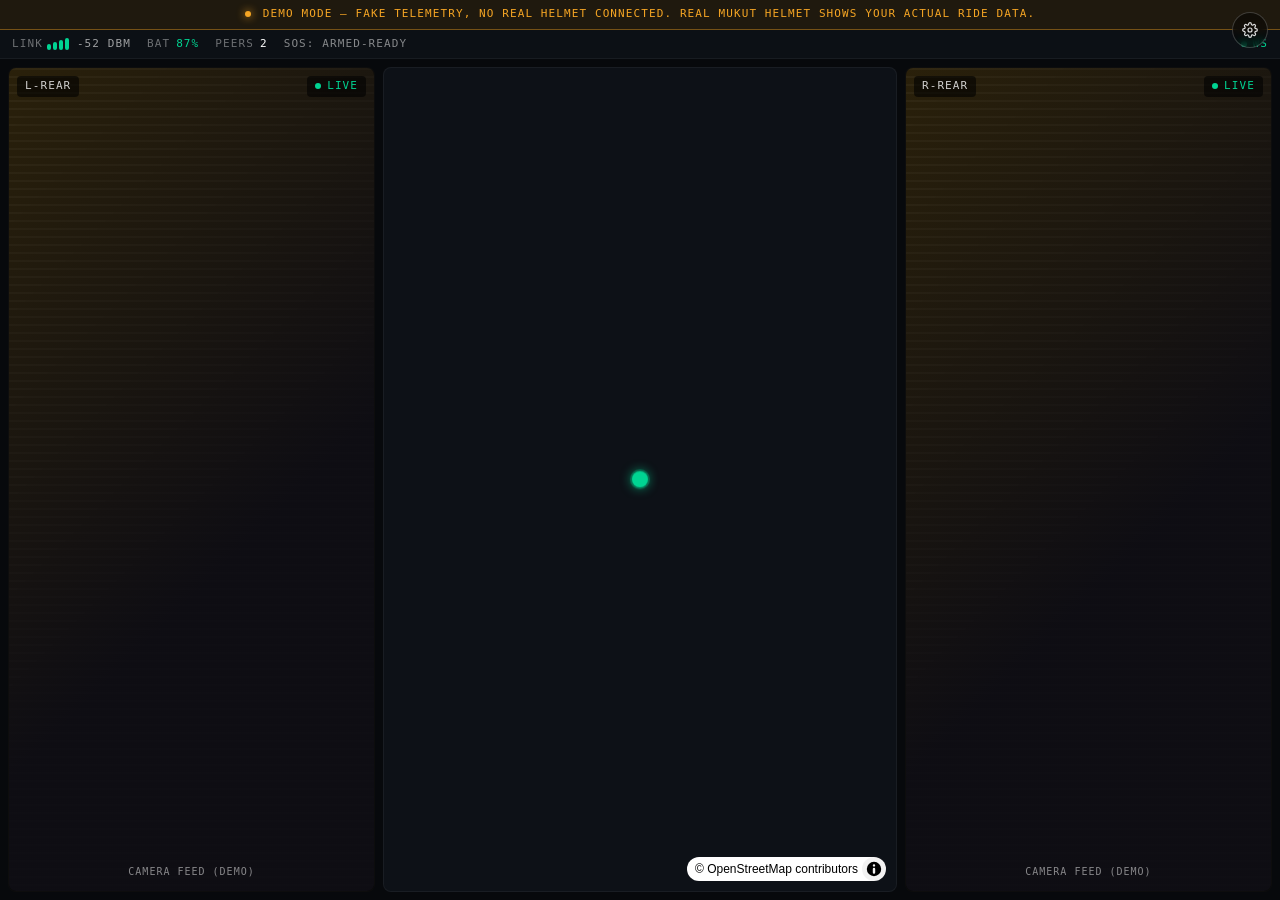
==== rider/index.html @ b8548b5b "Landing CTA + /rider preview — host the helmet webapp at /rider/?demo=1 Adds a public demo route alo" ====
<!DOCTYPE html><html lang="en" class="dark"><head><meta charSet="utf-8"/><meta name="viewport" content="width=device-width, initial-scale=1, maximum-scale=1, viewport-fit=cover, user-scalable=no"/><link rel="stylesheet" href="/rider/_next/static/css/718ee59ff2172a97.css" data-precedence="next"/><link rel="stylesheet" href="/rider/_next/static/css/dab7a09e9e0ee6e6.css" data-precedence="next"/><link rel="preload" as="script" fetchPriority="low" href="/rider/_next/static/chunks/webpack-ea5c227d9e91957c.js"/><script src="/rider/_next/static/chunks/fd9d1056-1ac2737fcdb1471b.js" async=""></script><script src="/rider/_next/static/chunks/966-092c47d8657905f0.js" async=""></script><script src="/rider/_next/static/chunks/main-app-e95fb3826b156185.js" async=""></script><script src="/rider/_next/static/chunks/448-04ed5f5bac084277.js" async=""></script><script src="/rider/_next/static/chunks/359-2acc51400bfdbe88.js" async=""></script><script src="/rider/_next/static/chunks/app/page-a6deded4b19a1c4f.js" async=""></script><meta name="theme-color" content="#07090c"/><title>Helmet Companion</title><meta name="description" content="Smart-helmet rear-view + navigation dashboard"/><meta name="application-name" content="Helmet Companion"/><meta name="format-detection" content="telephone=no, address=no, email=no"/><meta name="apple-mobile-web-app-capable" content="yes"/><meta name="apple-mobile-web-app-title" content="Helmet"/><meta name="apple-mobile-web-app-status-bar-style" content="black-translucent"/><script src="/rider/_next/static/chunks/polyfills-42372ed130431b0a.js" noModule=""></script></head><body class="min-h-screen bg-bg text-[#e6edf3] antialiased"><main class="flex h-dvh w-dvw items-center justify-center bg-bg font-mono text-[11px] uppercase tracking-widest text-white/40">Loading…</main><script src="/rider/_next/static/chunks/webpack-ea5c227d9e91957c.js" async=""></script><script>(self.__next_f=self.__next_f||[]).push([0]);self.__next_f.push([2,null])</script><script>self.__next_f.push([1,"1:HL[\"/rider/_next/static/css/718ee59ff2172a97.css\",\"style\"]\n2:HL[\"/rider/_next/static/css/dab7a09e9e0ee6e6.css\",\"style\"]\n"])</script><script>self.__next_f.push([1,"3:I[2846,[],\"\"]\n5:I[9107,[],\"ClientPageRoot\"]\n6:I[2121,[\"448\",\"static/chunks/448-04ed5f5bac084277.js\",\"359\",\"static/chunks/359-2acc51400bfdbe88.js\",\"931\",\"static/chunks/app/page-a6deded4b19a1c4f.js\"],\"default\",1]\n7:I[4707,[],\"\"]\n8:I[6423,[],\"\"]\na:I[1060,[],\"\"]\nb:[]\n"])</script><script>self.__next_f.push([1,"0:[\"$\",\"$L3\",null,{\"buildId\":\"ZSlsItXqDhf3PoDRtL-nu\",\"assetPrefix\":\"/rider\",\"urlParts\":[\"\",\"\"],\"initialTree\":[\"\",{\"children\":[\"__PAGE__\",{}]},\"$undefined\",\"$undefined\",true],\"initialSeedData\":[\"\",{\"children\":[\"__PAGE__\",{},[[\"$L4\",[\"$\",\"$L5\",null,{\"props\":{\"params\":{},\"searchParams\":{}},\"Component\":\"$6\"}],null],null],null]},[[[[\"$\",\"link\",\"0\",{\"rel\":\"stylesheet\",\"href\":\"/rider/_next/static/css/718ee59ff2172a97.css\",\"precedence\":\"next\",\"crossOrigin\":\"$undefined\"}],[\"$\",\"link\",\"1\",{\"rel\":\"stylesheet\",\"href\":\"/rider/_next/static/css/dab7a09e9e0ee6e6.css\",\"precedence\":\"next\",\"crossOrigin\":\"$undefined\"}]],[\"$\",\"html\",null,{\"lang\":\"en\",\"className\":\"dark\",\"children\":[\"$\",\"body\",null,{\"className\":\"min-h-screen bg-bg text-[#e6edf3] antialiased\",\"children\":[\"$\",\"$L7\",null,{\"parallelRouterKey\":\"children\",\"segmentPath\":[\"children\"],\"error\":\"$undefined\",\"errorStyles\":\"$undefined\",\"errorScripts\":\"$undefined\",\"template\":[\"$\",\"$L8\",null,{}],\"templateStyles\":\"$undefined\",\"templateScripts\":\"$undefined\",\"notFound\":[[\"$\",\"title\",null,{\"children\":\"404: This page could not be found.\"}],[\"$\",\"div\",null,{\"style\":{\"fontFamily\":\"system-ui,\\\"Segoe UI\\\",Roboto,Helvetica,Arial,sans-serif,\\\"Apple Color Emoji\\\",\\\"Segoe UI Emoji\\\"\",\"height\":\"100vh\",\"textAlign\":\"center\",\"display\":\"flex\",\"flexDirection\":\"column\",\"alignItems\":\"center\",\"justifyContent\":\"center\"},\"children\":[\"$\",\"div\",null,{\"children\":[[\"$\",\"style\",null,{\"dangerouslySetInnerHTML\":{\"__html\":\"body{color:#000;background:#fff;margin:0}.next-error-h1{border-right:1px solid rgba(0,0,0,.3)}@media (prefers-color-scheme:dark){body{color:#fff;background:#000}.next-error-h1{border-right:1px solid rgba(255,255,255,.3)}}\"}}],[\"$\",\"h1\",null,{\"className\":\"next-error-h1\",\"style\":{\"display\":\"inline-block\",\"margin\":\"0 20px 0 0\",\"padding\":\"0 23px 0 0\",\"fontSize\":24,\"fontWeight\":500,\"verticalAlign\":\"top\",\"lineHeight\":\"49px\"},\"children\":\"404\"}],[\"$\",\"div\",null,{\"style\":{\"display\":\"inline-block\"},\"children\":[\"$\",\"h2\",null,{\"style\":{\"fontSize\":14,\"fontWeight\":400,\"lineHeight\":\"49px\",\"margin\":0},\"children\":\"This page could not be found.\"}]}]]}]}]],\"notFoundStyles\":[]}]}]}]],null],null],\"couldBeIntercepted\":false,\"initialHead\":[null,\"$L9\"],\"globalErrorComponent\":\"$a\",\"missingSlots\":\"$Wb\"}]\n"])</script><script>self.__next_f.push([1,"9:[[\"$\",\"meta\",\"0\",{\"name\":\"viewport\",\"content\":\"width=device-width, initial-scale=1, maximum-scale=1, viewport-fit=cover, user-scalable=no\"}],[\"$\",\"meta\",\"1\",{\"name\":\"theme-color\",\"content\":\"#07090c\"}],[\"$\",\"meta\",\"2\",{\"charSet\":\"utf-8\"}],[\"$\",\"title\",\"3\",{\"children\":\"Helmet Companion\"}],[\"$\",\"meta\",\"4\",{\"name\":\"description\",\"content\":\"Smart-helmet rear-view + navigation dashboard\"}],[\"$\",\"meta\",\"5\",{\"name\":\"application-name\",\"content\":\"Helmet Companion\"}],[\"$\",\"meta\",\"6\",{\"name\":\"format-detection\",\"content\":\"telephone=no, address=no, email=no\"}],[\"$\",\"meta\",\"7\",{\"name\":\"apple-mobile-web-app-capable\",\"content\":\"yes\"}],[\"$\",\"meta\",\"8\",{\"name\":\"apple-mobile-web-app-title\",\"content\":\"Helmet\"}],[\"$\",\"meta\",\"9\",{\"name\":\"apple-mobile-web-app-status-bar-style\",\"content\":\"black-translucent\"}]]\n4:null\n"])</script></body></html>
---- rider/_next/static/css/718ee59ff2172a97.css ----
.maplibregl-map{font:12px/20px Helvetica Neue,Arial,Helvetica,sans-serif;overflow:hidden;position:relative;-webkit-tap-highlight-color:rgb(0 0 0/0)}.maplibregl-canvas{left:0;position:absolute;top:0}.maplibregl-map:fullscreen{height:100%;width:100%}.maplibregl-ctrl-group button.maplibregl-ctrl-compass{touch-action:none}.maplibregl-canvas-container.maplibregl-interactive,.maplibregl-ctrl-group button.maplibregl-ctrl-compass{cursor:grab;-webkit-user-select:none;-moz-user-select:none;user-select:none}.maplibregl-canvas-container.maplibregl-interactive.maplibregl-track-pointer{cursor:pointer}.maplibregl-canvas-container.maplibregl-interactive:active,.maplibregl-ctrl-group button.maplibregl-ctrl-compass:active{cursor:grabbing}.maplibregl-canvas-container.maplibregl-touch-zoom-rotate,.maplibregl-canvas-container.maplibregl-touch-zoom-rotate .maplibregl-canvas{touch-action:pan-x pan-y}.maplibregl-canvas-container.maplibregl-touch-drag-pan,.maplibregl-canvas-container.maplibregl-touch-drag-pan .maplibregl-canvas{touch-action:pinch-zoom}.maplibregl-canvas-container.maplibregl-touch-zoom-rotate.maplibregl-touch-drag-pan,.maplibregl-canvas-container.maplibregl-touch-zoom-rotate.maplibregl-touch-drag-pan .maplibregl-canvas{touch-action:none}.maplibregl-canvas-container.maplibregl-touch-drag-pan.maplibregl-cooperative-gestures,.maplibregl-canvas-container.maplibregl-touch-drag-pan.maplibregl-cooperative-gestures .maplibregl-canvas{touch-action:pan-x pan-y}.maplibregl-ctrl-bottom-left,.maplibregl-ctrl-bottom-right,.maplibregl-ctrl-top-left,.maplibregl-ctrl-top-right{pointer-events:none;position:absolute;z-index:2}.maplibregl-ctrl-top-left{left:0;top:0}.maplibregl-ctrl-top-right{right:0;top:0}.maplibregl-ctrl-bottom-left{bottom:0;left:0}.maplibregl-ctrl-bottom-right{bottom:0;right:0}.maplibregl-ctrl{clear:both;pointer-events:auto;transform:translate(0)}.maplibregl-ctrl-top-left .maplibregl-ctrl{float:left;margin:10px 0 0 10px}.maplibregl-ctrl-top-right .maplibregl-ctrl{float:right;margin:10px 10px 0 0}.maplibregl-ctrl-bottom-left .maplibregl-ctrl{float:left;margin:0 0 10px 10px}.maplibregl-ctrl-bottom-right .maplibregl-ctrl{float:right;margin:0 10px 10px 0}.maplibregl-ctrl-group{background:#fff;border-radius:4px}.maplibregl-ctrl-group:not(:empty){box-shadow:0 0 0 2px rgba(0,0,0,.1)}@media (forced-colors:active){.maplibregl-ctrl-group:not(:empty){box-shadow:0 0 0 2px ButtonText}}.maplibregl-ctrl-group button{background-color:transparent;border:0;box-sizing:border-box;cursor:pointer;display:block;height:29px;outline:none;padding:0;width:29px}.maplibregl-ctrl-group button+button{border-top:1px solid #ddd}.maplibregl-ctrl button .maplibregl-ctrl-icon{background-position:50%;background-repeat:no-repeat;display:block;height:100%;width:100%}@media (forced-colors:active){.maplibregl-ctrl-icon{background-color:transparent}.maplibregl-ctrl-group button+button{border-top:1px solid ButtonText}}.maplibregl-ctrl button::-moz-focus-inner{border:0;padding:0}.maplibregl-ctrl-attrib-button:focus,.maplibregl-ctrl-group button:focus{box-shadow:0 0 2px 2px #0096ff}.maplibregl-ctrl button:disabled{cursor:not-allowed}.maplibregl-ctrl button:disabled .maplibregl-ctrl-icon{opacity:.25}.maplibregl-ctrl button:not(:disabled):hover{background-color:rgb(0 0 0/5%)}.maplibregl-ctrl-group button:focus:focus-visible{box-shadow:0 0 2px 2px #0096ff}.maplibregl-ctrl-group button:focus:not(:focus-visible){box-shadow:none}.maplibregl-ctrl-group button:focus:first-child{border-radius:4px 4px 0 0}.maplibregl-ctrl-group button:focus:last-child{border-radius:0 0 4px 4px}.maplibregl-ctrl-group button:focus:only-child{border-radius:inherit}.maplibregl-ctrl button.maplibregl-ctrl-zoom-out .maplibregl-ctrl-icon{background-image:url("data:image/svg+xml;charset=utf-8,%3Csvg xmlns='http://www.w3.org/2000/svg' width='29' height='29' fill='%23333' viewBox='0 0 29 29'%3E%3Cpath d='M10 13c-.75 0-1.5.75-1.5 1.5S9.25 16 10 16h9c.75 0 1.5-.75 1.5-1.5S19.75 13 19 13z'/%3E%3C/svg%3E")}.maplibregl-ctrl button.maplibregl-ctrl-zoom-in .maplibregl-ctrl-icon{background-image:url("data:image/svg+xml;charset=utf-8,%3Csvg xmlns='http://www.w3.org/2000/svg' width='29' height='29' fill='%23333' viewBox='0 0 29 29'%3E%3Cpath d='M14.5 8.5c-.75 0-1.5.75-1.5 1.5v3h-3c-.75 0-1.5.75-1.5 1.5S9.25 16 10 16h3v3c0 .75.75 1.5 1.5 1.5S16 19.75 16 19v-3h3c.75 0 1.5-.75 1.5-1.5S19.75 13 19 13h-3v-3c0-.75-.75-1.5-1.5-1.5'/%3E%3C/svg%3E")}@media (forced-colors:active){.maplibregl-ctrl button.maplibregl-ctrl-zoom-out .maplibregl-ctrl-icon{background-image:url("data:image/svg+xml;charset=utf-8,%3Csvg xmlns='http://www.w3.org/2000/svg' width='29' height='29' fill='%23fff' viewBox='0 0 29 29'%3E%3Cpath d='M10 13c-.75 0-1.5.75-1.5 1.5S9.25 16 10 16h9c.75 0 1.5-.75 1.5-1.5S19.75 13 19 13z'/%3E%3C/svg%3E")}.maplibregl-ctrl button.maplibregl-ctrl-zoom-in .maplibregl-ctrl-icon{background-image:url("data:image/svg+xml;charset=utf-8,%3Csvg xmlns='http://www.w3.org/2000/svg' width='29' height='29' fill='%23fff' viewBox='0 0 29 29'%3E%3Cpath d='M14.5 8.5c-.75 0-1.5.75-1.5 1.5v3h-3c-.75 0-1.5.75-1.5 1.5S9.25 16 10 16h3v3c0 .75.75 1.5 1.5 1.5S16 19.75 16 19v-3h3c.75 0 1.5-.75 1.5-1.5S19.75 13 19 13h-3v-3c0-.75-.75-1.5-1.5-1.5'/%3E%3C/svg%3E")}}@media (forced-colors:active) and (prefers-color-scheme:light){.maplibregl-ctrl button.maplibregl-ctrl-zoom-out .maplibregl-ctrl-icon{background-image:url("data:image/svg+xml;charset=utf-8,%3Csvg xmlns='http://www.w3.org/2000/svg' width='29' height='29' viewBox='0 0 29 29'%3E%3Cpath d='M10 13c-.75 0-1.5.75-1.5 1.5S9.25 16 10 16h9c.75 0 1.5-.75 1.5-1.5S19.75 13 19 13z'/%3E%3C/svg%3E")}.maplibregl-ctrl button.maplibregl-ctrl-zoom-in .maplibregl-ctrl-icon{background-image:url("data:image/svg+xml;charset=utf-8,%3Csvg xmlns='http://www.w3.org/2000/svg' width='29' height='29' viewBox='0 0 29 29'%3E%3Cpath d='M14.5 8.5c-.75 0-1.5.75-1.5 1.5v3h-3c-.75 0-1.5.75-1.5 1.5S9.25 16 10 16h3v3c0 .75.75 1.5 1.5 1.5S16 19.75 16 19v-3h3c.75 0 1.5-.75 1.5-1.5S19.75 13 19 13h-3v-3c0-.75-.75-1.5-1.5-1.5'/%3E%3C/svg%3E")}}.maplibregl-ctrl button.maplibregl-ctrl-fullscreen .maplibregl-ctrl-icon{background-image:url("data:image/svg+xml;charset=utf-8,%3Csvg xmlns='http://www.w3.org/2000/svg' width='29' height='29' fill='%23333' viewBox='0 0 29 29'%3E%3Cpath d='M24 16v5.5c0 1.75-.75 2.5-2.5 2.5H16v-1l3-1.5-4-5.5 1-1 5.5 4 1.5-3zM6 16l1.5 3 5.5-4 1 1-4 5.5 3 1.5v1H7.5C5.75 24 5 23.25 5 21.5V16zm7-11v1l-3 1.5 4 5.5-1 1-5.5-4L6 13H5V7.5C5 5.75 5.75 5 7.5 5zm11 2.5c0-1.75-.75-2.5-2.5-2.5H16v1l3 1.5-4 5.5 1 1 5.5-4 1.5 3h1z'/%3E%3C/svg%3E")}.maplibregl-ctrl button.maplibregl-ctrl-shrink .maplibregl-ctrl-icon{background-image:url("data:image/svg+xml;charset=utf-8,%3Csvg xmlns='http://www.w3.org/2000/svg' width='29' height='29' viewBox='0 0 29 29'%3E%3Cpath d='M18.5 16c-1.75 0-2.5.75-2.5 2.5V24h1l1.5-3 5.5 4 1-1-4-5.5 3-1.5v-1zM13 18.5c0-1.75-.75-2.5-2.5-2.5H5v1l3 1.5L4 24l1 1 5.5-4 1.5 3h1zm3-8c0 1.75.75 2.5 2.5 2.5H24v-1l-3-1.5L25 5l-1-1-5.5 4L17 5h-1zM10.5 13c1.75 0 2.5-.75 2.5-2.5V5h-1l-1.5 3L5 4 4 5l4 5.5L5 12v1z'/%3E%3C/svg%3E")}@media (forced-colors:active){.maplibregl-ctrl button.maplibregl-ctrl-fullscreen .maplibregl-ctrl-icon{background-image:url("data:image/svg+xml;charset=utf-8,%3Csvg xmlns='http://www.w3.org/2000/svg' width='29' height='29' fill='%23fff' viewBox='0 0 29 29'%3E%3Cpath d='M24 16v5.5c0 1.75-.75 2.5-2.5 2.5H16v-1l3-1.5-4-5.5 1-1 5.5 4 1.5-3zM6 16l1.5 3 5.5-4 1 1-4 5.5 3 1.5v1H7.5C5.75 24 5 23.25 5 21.5V16zm7-11v1l-3 1.5 4 5.5-1 1-5.5-4L6 13H5V7.5C5 5.75 5.75 5 7.5 5zm11 2.5c0-1.75-.75-2.5-2.5-2.5H16v1l3 1.5-4 5.5 1 1 5.5-4 1.5 3h1z'/%3E%3C/svg%3E")}.maplibregl-ctrl button.maplibregl-ctrl-shrink .maplibregl-ctrl-icon{background-image:url("data:image/svg+xml;charset=utf-8,%3Csvg xmlns='http://www.w3.org/2000/svg' width='29' height='29' fill='%23fff' viewBox='0 0 29 29'%3E%3Cpath d='M18.5 16c-1.75 0-2.5.75-2.5 2.5V24h1l1.5-3 5.5 4 1-1-4-5.5 3-1.5v-1zM13 18.5c0-1.75-.75-2.5-2.5-2.5H5v1l3 1.5L4 24l1 1 5.5-4 1.5 3h1zm3-8c0 1.75.75 2.5 2.5 2.5H24v-1l-3-1.5L25 5l-1-1-5.5 4L17 5h-1zM10.5 13c1.75 0 2.5-.75 2.5-2.5V5h-1l-1.5 3L5 4 4 5l4 5.5L5 12v1z'/%3E%3C/svg%3E")}}@media (forced-colors:active) and (prefers-color-scheme:light){.maplibregl-ctrl button.maplibregl-ctrl-fullscreen .maplibregl-ctrl-icon{background-image:url("data:image/svg+xml;charset=utf-8,%3Csvg xmlns='http://www.w3.org/2000/svg' width='29' height='29' viewBox='0 0 29 29'%3E%3Cpath d='M24 16v5.5c0 1.75-.75 2.5-2.5 2.5H16v-1l3-1.5-4-5.5 1-1 5.5 4 1.5-3zM6 16l1.5 3 5.5-4 1 1-4 5.5 3 1.5v1H7.5C5.75 24 5 23.25 5 21.5V16zm7-11v1l-3 1.5 4 5.5-1 1-5.5-4L6 13H5V7.5C5 5.75 5.75 5 7.5 5zm11 2.5c0-1.75-.75-2.5-2.5-2.5H16v1l3 1.5-4 5.5 1 1 5.5-4 1.5 3h1z'/%3E%3C/svg%3E")}.maplibregl-ctrl button.maplibregl-ctrl-shrink .maplibregl-ctrl-icon{background-image:url("data:image/svg+xml;charset=utf-8,%3Csvg xmlns='http://www.w3.org/2000/svg' width='29' height='29' viewBox='0 0 29 29'%3E%3Cpath d='M18.5 16c-1.75 0-2.5.75-2.5 2.5V24h1l1.5-3 5.5 4 1-1-4-5.5 3-1.5v-1zM13 18.5c0-1.75-.75-2.5-2.5-2.5H5v1l3 1.5L4 24l1 1 5.5-4 1.5 3h1zm3-8c0 1.75.75 2.5 2.5 2.5H24v-1l-3-1.5L25 5l-1-1-5.5 4L17 5h-1zM10.5 13c1.75 0 2.5-.75 2.5-2.5V5h-1l-1.5 3L5 4 4 5l4 5.5L5 12v1z'/%3E%3C/svg%3E")}}.maplibregl-ctrl button.maplibregl-ctrl-compass .maplibregl-ctrl-icon{background-image:url("data:image/svg+xml;charset=utf-8,%3Csvg xmlns='http://www.w3.org/2000/svg' width='29' height='29' fill='%23333' viewBox='0 0 29 29'%3E%3Cpath d='m10.5 14 4-8 4 8z'/%3E%3Cpath fill='%23ccc' d='m10.5 16 4 8 4-8z'/%3E%3C/svg%3E")}@media (forced-colors:active){.maplibregl-ctrl button.maplibregl-ctrl-compass .maplibregl-ctrl-icon{background-image:url("data:image/svg+xml;charset=utf-8,%3Csvg xmlns='http://www.w3.org/2000/svg' width='29' height='29' fill='%23fff' viewBox='0 0 29 29'%3E%3Cpath d='m10.5 14 4-8 4 8z'/%3E%3Cpath fill='%23ccc' d='m10.5 16 4 8 4-8z'/%3E%3C/svg%3E")}}@media (forced-colors:active) and (prefers-color-scheme:light){.maplibregl-ctrl button.maplibregl-ctrl-compass .maplibregl-ctrl-icon{background-image:url("data:image/svg+xml;charset=utf-8,%3Csvg xmlns='http://www.w3.org/2000/svg' width='29' height='29' viewBox='0 0 29 29'%3E%3Cpath d='m10.5 14 4-8 4 8z'/%3E%3Cpath fill='%23ccc' d='m10.5 16 4 8 4-8z'/%3E%3C/svg%3E")}}.maplibregl-ctrl button.maplibregl-ctrl-terrain .maplibregl-ctrl-icon{background-image:url("data:image/svg+xml;charset=utf-8,%3Csvg xmlns='http://www.w3.org/2000/svg' width='22' height='22' fill='%23333' viewBox='0 0 22 22'%3E%3Cpath d='m1.754 13.406 4.453-4.851 3.09 3.09 3.281 3.277.969-.969-3.309-3.312 3.844-4.121 6.148 6.886h1.082v-.855l-7.207-8.07-4.84 5.187L6.169 6.57l-5.48 5.965v.871ZM.688 16.844h20.625v1.375H.688Zm0 0'/%3E%3C/svg%3E")}.maplibregl-ctrl button.maplibregl-ctrl-terrain-enabled .maplibregl-ctrl-icon{background-image:url("data:image/svg+xml;charset=utf-8,%3Csvg xmlns='http://www.w3.org/2000/svg' width='22' height='22' fill='%2333b5e5' viewBox='0 0 22 22'%3E%3Cpath d='m1.754 13.406 4.453-4.851 3.09 3.09 3.281 3.277.969-.969-3.309-3.312 3.844-4.121 6.148 6.886h1.082v-.855l-7.207-8.07-4.84 5.187L6.169 6.57l-5.48 5.965v.871ZM.688 16.844h20.625v1.375H.688Zm0 0'/%3E%3C/svg%3E")}.maplibregl-ctrl button.maplibregl-ctrl-geolocate .maplibregl-ctrl-icon{background-image:url("data:image/svg+xml;charset=utf-8,%3Csvg xmlns='http://www.w3.org/2000/svg' width='29' height='29' fill='%23333' viewBox='0 0 20 20'%3E%3Cpath d='M10 4C9 4 9 5 9 5v.1A5 5 0 0 0 5.1 9H5s-1 0-1 1 1 1 1 1h.1A5 5 0 0 0 9 14.9v.1s0 1 1 1 1-1 1-1v-.1a5 5 0 0 0 3.9-3.9h.1s1 0 1-1-1-1-1-1h-.1A5 5 0 0 0 11 5.1V5s0-1-1-1m0 2.5a3.5 3.5 0 1 1 0 7 3.5 3.5 0 1 1 0-7'/%3E%3Ccircle cx='10' cy='10' r='2'/%3E%3C/svg%3E")}.maplibregl-ctrl button.maplibregl-ctrl-geolocate:disabled .maplibregl-ctrl-icon{background-image:url("data:image/svg+xml;charset=utf-8,%3Csvg xmlns='http://www.w3.org/2000/svg' width='29' height='29' fill='%23aaa' viewBox='0 0 20 20'%3E%3Cpath d='M10 4C9 4 9 5 9 5v.1A5 5 0 0 0 5.1 9H5s-1 0-1 1 1 1 1 1h.1A5 5 0 0 0 9 14.9v.1s0 1 1 1 1-1 1-1v-.1a5 5 0 0 0 3.9-3.9h.1s1 0 1-1-1-1-1-1h-.1A5 5 0 0 0 11 5.1V5s0-1-1-1m0 2.5a3.5 3.5 0 1 1 0 7 3.5 3.5 0 1 1 0-7'/%3E%3Ccircle cx='10' cy='10' r='2'/%3E%3Cpath fill='red' d='m14 5 1 1-9 9-1-1z'/%3E%3C/svg%3E")}.maplibregl-ctrl button.maplibregl-ctrl-geolocate.maplibregl-ctrl-geolocate-active .maplibregl-ctrl-icon{background-image:url("data:image/svg+xml;charset=utf-8,%3Csvg xmlns='http://www.w3.org/2000/svg' width='29' height='29' fill='%2333b5e5' viewBox='0 0 20 20'%3E%3Cpath d='M10 4C9 4 9 5 9 5v.1A5 5 0 0 0 5.1 9H5s-1 0-1 1 1 1 1 1h.1A5 5 0 0 0 9 14.9v.1s0 1 1 1 1-1 1-1v-.1a5 5 0 0 0 3.9-3.9h.1s1 0 1-1-1-1-1-1h-.1A5 5 0 0 0 11 5.1V5s0-1-1-1m0 2.5a3.5 3.5 0 1 1 0 7 3.5 3.5 0 1 1 0-7'/%3E%3Ccircle cx='10' cy='10' r='2'/%3E%3C/svg%3E")}.maplibregl-ctrl button.maplibregl-ctrl-geolocate.maplibregl-ctrl-geolocate-active-error .maplibregl-ctrl-icon{background-image:url("data:image/svg+xml;charset=utf-8,%3Csvg xmlns='http://www.w3.org/2000/svg' width='29' height='29' fill='%23e58978' viewBox='0 0 20 20'%3E%3Cpath d='M10 4C9 4 9 5 9 5v.1A5 5 0 0 0 5.1 9H5s-1 0-1 1 1 1 1 1h.1A5 5 0 0 0 9 14.9v.1s0 1 1 1 1-1 1-1v-.1a5 5 0 0 0 3.9-3.9h.1s1 0 1-1-1-1-1-1h-.1A5 5 0 0 0 11 5.1V5s0-1-1-1m0 2.5a3.5 3.5 0 1 1 0 7 3.5 3.5 0 1 1 0-7'/%3E%3Ccircle cx='10' cy='10' r='2'/%3E%3C/svg%3E")}.maplibregl-ctrl button.maplibregl-ctrl-geolocate.maplibregl-ctrl-geolocate-background .maplibregl-ctrl-icon{background-image:url("data:image/svg+xml;charset=utf-8,%3Csvg xmlns='http://www.w3.org/2000/svg' width='29' height='29' fill='%2333b5e5' viewBox='0 0 20 20'%3E%3Cpath d='M10 4C9 4 9 5 9 5v.1A5 5 0 0 0 5.1 9H5s-1 0-1 1 1 1 1 1h.1A5 5 0 0 0 9 14.9v.1s0 1 1 1 1-1 1-1v-.1a5 5 0 0 0 3.9-3.9h.1s1 0 1-1-1-1-1-1h-.1A5 5 0 0 0 11 5.1V5s0-1-1-1m0 2.5a3.5 3.5 0 1 1 0 7 3.5 3.5 0 1 1 0-7'/%3E%3C/svg%3E")}.maplibregl-ctrl button.maplibregl-ctrl-geolocate.maplibregl-ctrl-geolocate-background-error .maplibregl-ctrl-icon{background-image:url("data:image/svg+xml;charset=utf-8,%3Csvg xmlns='http://www.w3.org/2000/svg' width='29' height='29' fill='%23e54e33' viewBox='0 0 20 20'%3E%3Cpath d='M10 4C9 4 9 5 9 5v.1A5 5 0 0 0 5.1 9H5s-1 0-1 1 1 1 1 1h.1A5 5 0 0 0 9 14.9v.1s0 1 1 1 1-1 1-1v-.1a5 5 0 0 0 3.9-3.9h.1s1 0 1-1-1-1-1-1h-.1A5 5 0 0 0 11 5.1V5s0-1-1-1m0 2.5a3.5 3.5 0 1 1 0 7 3.5 3.5 0 1 1 0-7'/%3E%3C/svg%3E")}.maplibregl-ctrl button.maplibregl-ctrl-geolocate.maplibregl-ctrl-geolocate-waiting .maplibregl-ctrl-icon{animation:maplibregl-spin 2s linear infinite}@media (forced-colors:active){.maplibregl-ctrl button.maplibregl-ctrl-geolocate .maplibregl-ctrl-icon{background-image:url("data:image/svg+xml;charset=utf-8,%3Csvg xmlns='http://www.w3.org/2000/svg' width='29' height='29' fill='%23fff' viewBox='0 0 20 20'%3E%3Cpath d='M10 4C9 4 9 5 9 5v.1A5 5 0 0 0 5.1 9H5s-1 0-1 1 1 1 1 1h.1A5 5 0 0 0 9 14.9v.1s0 1 1 1 1-1 1-1v-.1a5 5 0 0 0 3.9-3.9h.1s1 0 1-1-1-1-1-1h-.1A5 5 0 0 0 11 5.1V5s0-1-1-1m0 2.5a3.5 3.5 0 1 1 0 7 3.5 3.5 0 1 1 0-7'/%3E%3Ccircle cx='10' cy='10' r='2'/%3E%3C/svg%3E")}.maplibregl-ctrl button.maplibregl-ctrl-geolocate:disabled .maplibregl-ctrl-icon{background-image:url("data:image/svg+xml;charset=utf-8,%3Csvg xmlns='http://www.w3.org/2000/svg' width='29' height='29' fill='%23999' viewBox='0 0 20 20'%3E%3Cpath d='M10 4C9 4 9 5 9 5v.1A5 5 0 0 0 5.1 9H5s-1 0-1 1 1 1 1 1h.1A5 5 0 0 0 9 14.9v.1s0 1 1 1 1-1 1-1v-.1a5 5 0 0 0 3.9-3.9h.1s1 0 1-1-1-1-1-1h-.1A5 5 0 0 0 11 5.1V5s0-1-1-1m0 2.5a3.5 3.5 0 1 1 0 7 3.5 3.5 0 1 1 0-7'/%3E%3Ccircle cx='10' cy='10' r='2'/%3E%3Cpath fill='red' d='m14 5 1 1-9 9-1-1z'/%3E%3C/svg%3E")}.maplibregl-ctrl button.maplibregl-ctrl-geolocate.maplibregl-ctrl-geolocate-active .maplibregl-ctrl-icon{background-image:url("data:image/svg+xml;charset=utf-8,%3Csvg xmlns='http://www.w3.org/2000/svg' width='29' height='29' fill='%2333b5e5' viewBox='0 0 20 20'%3E%3Cpath d='M10 4C9 4 9 5 9 5v.1A5 5 0 0 0 5.1 9H5s-1 0-1 1 1 1 1 1h.1A5 5 0 0 0 9 14.9v.1s0 1 1 1 1-1 1-1v-.1a5 5 0 0 0 3.9-3.9h.1s1 0 1-1-1-1-1-1h-.1A5 5 0 0 0 11 5.1V5s0-1-1-1m0 2.5a3.5 3.5 0 1 1 0 7 3.5 3.5 0 1 1 0-7'/%3E%3Ccircle cx='10' cy='10' r='2'/%3E%3C/svg%3E")}.maplibregl-ctrl button.maplibregl-ctrl-geolocate.maplibregl-ctrl-geolocate-active-error .maplibregl-ctrl-icon{background-image:url("data:image/svg+xml;charset=utf-8,%3Csvg xmlns='http://www.w3.org/2000/svg' width='29' height='29' fill='%23e58978' viewBox='0 0 20 20'%3E%3Cpath d='M10 4C9 4 9 5 9 5v.1A5 5 0 0 0 5.1 9H5s-1 0-1 1 1 1 1 1h.1A5 5 0 0 0 9 14.9v.1s0 1 1 1 1-1 1-1v-.1a5 5 0 0 0 3.9-3.9h.1s1 0 1-1-1-1-1-1h-.1A5 5 0 0 0 11 5.1V5s0-1-1-1m0 2.5a3.5 3.5 0 1 1 0 7 3.5 3.5 0 1 1 0-7'/%3E%3Ccircle cx='10' cy='10' r='2'/%3E%3C/svg%3E")}.maplibregl-ctrl button.maplibregl-ctrl-geolocate.maplibregl-ctrl-geolocate-background .maplibregl-ctrl-icon{background-image:url("data:image/svg+xml;charset=utf-8,%3Csvg xmlns='http://www.w3.org/2000/svg' width='29' height='29' fill='%2333b5e5' viewBox='0 0 20 20'%3E%3Cpath d='M10 4C9 4 9 5 9 5v.1A5 5 0 0 0 5.1 9H5s-1 0-1 1 1 1 1 1h.1A5 5 0 0 0 9 14.9v.1s0 1 1 1 1-1 1-1v-.1a5 5 0 0 0 3.9-3.9h.1s1 0 1-1-1-1-1-1h-.1A5 5 0 0 0 11 5.1V5s0-1-1-1m0 2.5a3.5 3.5 0 1 1 0 7 3.5 3.5 0 1 1 0-7'/%3E%3C/svg%3E")}.maplibregl-ctrl button.maplibregl-ctrl-geolocate.maplibregl-ctrl-geolocate-background-error .maplibregl-ctrl-icon{background-image:url("data:image/svg+xml;charset=utf-8,%3Csvg xmlns='http://www.w3.org/2000/svg' width='29' height='29' fill='%23e54e33' viewBox='0 0 20 20'%3E%3Cpath d='M10 4C9 4 9 5 9 5v.1A5 5 0 0 0 5.1 9H5s-1 0-1 1 1 1 1 1h.1A5 5 0 0 0 9 14.9v.1s0 1 1 1 1-1 1-1v-.1a5 5 0 0 0 3.9-3.9h.1s1 0 1-1-1-1-1-1h-.1A5 5 0 0 0 11 5.1V5s0-1-1-1m0 2.5a3.5 3.5 0 1 1 0 7 3.5 3.5 0 1 1 0-7'/%3E%3C/svg%3E")}}@media (forced-colors:active) and (prefers-color-scheme:light){.maplibregl-ctrl button.maplibregl-ctrl-geolocate .maplibregl-ctrl-icon{background-image:url("data:image/svg+xml;charset=utf-8,%3Csvg xmlns='http://www.w3.org/2000/svg' width='29' height='29' viewBox='0 0 20 20'%3E%3Cpath d='M10 4C9 4 9 5 9 5v.1A5 5 0 0 0 5.1 9H5s-1 0-1 1 1 1 1 1h.1A5 5 0 0 0 9 14.9v.1s0 1 1 1 1-1 1-1v-.1a5 5 0 0 0 3.9-3.9h.1s1 0 1-1-1-1-1-1h-.1A5 5 0 0 0 11 5.1V5s0-1-1-1m0 2.5a3.5 3.5 0 1 1 0 7 3.5 3.5 0 1 1 0-7'/%3E%3Ccircle cx='10' cy='10' r='2'/%3E%3C/svg%3E")}.maplibregl-ctrl button.maplibregl-ctrl-geolocate:disabled .maplibregl-ctrl-icon{background-image:url("data:image/svg+xml;charset=utf-8,%3Csvg xmlns='http://www.w3.org/2000/svg' width='29' height='29' fill='%23666' viewBox='0 0 20 20'%3E%3Cpath d='M10 4C9 4 9 5 9 5v.1A5 5 0 0 0 5.1 9H5s-1 0-1 1 1 1 1 1h.1A5 5 0 0 0 9 14.9v.1s0 1 1 1 1-1 1-1v-.1a5 5 0 0 0 3.9-3.9h.1s1 0 1-1-1-1-1-1h-.1A5 5 0 0 0 11 5.1V5s0-1-1-1m0 2.5a3.5 3.5 0 1 1 0 7 3.5 3.5 0 1 1 0-7'/%3E%3Ccircle cx='10' cy='10' r='2'/%3E%3Cpath fill='red' d='m14 5 1 1-9 9-1-1z'/%3E%3C/svg%3E")}}@keyframes maplibregl-spin{0%{transform:rotate(0deg)}to{transform:rotate(1turn)}}a.maplibregl-ctrl-logo{background-image:url("data:image/svg+xml;charset=utf-8,%3Csvg xmlns='http://www.w3.org/2000/svg' width='88' height='23' fill='none'%3E%3Cpath fill='%23000' fill-opacity='.4' fill-rule='evenodd' d='M17.408 16.796h-1.827l2.501-12.095h.198l3.324 6.533.988 2.19.988-2.19 3.258-6.533h.181l2.6 12.095h-1.81l-1.218-5.644-.362-1.71-.658 1.71-2.929 5.644h-.098l-2.914-5.644-.757-1.71-.345 1.71zm1.958-3.42-.726 3.663a1.255 1.255 0 0 1-1.232 1.011h-1.827a1.255 1.255 0 0 1-1.229-1.509l2.501-12.095a1.255 1.255 0 0 1 1.23-1.001h.197a1.25 1.25 0 0 1 1.12.685l3.19 6.273 3.125-6.263a1.25 1.25 0 0 1 1.123-.695h.181a1.255 1.255 0 0 1 1.227.991l1.443 6.71a5 5 0 0 1 .314-.787l.009-.016a4.6 4.6 0 0 1 1.777-1.887c.782-.46 1.668-.667 2.611-.667a4.6 4.6 0 0 1 1.7.32l.306.134c.21-.16.474-.256.759-.256h1.694a1.255 1.255 0 0 1 1.212.925 1.255 1.255 0 0 1 1.212-.925h1.711c.284 0 .545.094.755.252.613-.3 1.312-.45 2.075-.45 1.356 0 2.557.445 3.482 1.4q.47.48.763 1.064V4.701a1.255 1.255 0 0 1 1.255-1.255h1.86A1.255 1.255 0 0 1 54.44 4.7v9.194h2.217c.19 0 .37.043.532.118v-4.77c0-.356.147-.678.385-.906a2.42 2.42 0 0 1-.682-1.71c0-.665.267-1.253.735-1.7a2.45 2.45 0 0 1 1.722-.674 2.43 2.43 0 0 1 1.705.675q.318.302.504.683V4.7a1.255 1.255 0 0 1 1.255-1.255h1.744A1.255 1.255 0 0 1 65.812 4.7v3.335a4.8 4.8 0 0 1 1.526-.246c.938 0 1.817.214 2.59.69a4.47 4.47 0 0 1 1.67 1.743v-.98a1.255 1.255 0 0 1 1.256-1.256h1.777c.233 0 .451.064.639.174a3.4 3.4 0 0 1 1.567-.372c.346 0 .861.02 1.285.232a1.25 1.25 0 0 1 .689 1.004 4.7 4.7 0 0 1 .853-.588c.795-.44 1.675-.647 2.61-.647 1.385 0 2.65.39 3.525 1.396.836.938 1.168 2.173 1.168 3.528q-.001.515-.056 1.051a1.255 1.255 0 0 1-.947 1.09l.408.952a1.255 1.255 0 0 1-.477 1.552c-.418.268-.92.463-1.458.612-.613.171-1.304.244-2.049.244-1.06 0-2.043-.207-2.886-.698l-.015-.008c-.798-.48-1.419-1.135-1.818-1.963l-.004-.008a5.8 5.8 0 0 1-.548-2.512q0-.429.053-.843a1.3 1.3 0 0 1-.333-.086l-.166-.004c-.223 0-.426.062-.643.228-.03.024-.142.139-.142.59v3.883a1.255 1.255 0 0 1-1.256 1.256h-1.777a1.255 1.255 0 0 1-1.256-1.256V15.69l-.032.057a4.8 4.8 0 0 1-1.86 1.833 5.04 5.04 0 0 1-2.484.634 4.5 4.5 0 0 1-1.935-.424 1.25 1.25 0 0 1-.764.258h-1.71a1.255 1.255 0 0 1-1.256-1.255V7.687a2.4 2.4 0 0 1-.428.625c.253.23.412.561.412.93v7.553a1.255 1.255 0 0 1-1.256 1.255h-1.843a1.25 1.25 0 0 1-.894-.373c-.228.23-.544.373-.894.373H51.32a1.255 1.255 0 0 1-1.256-1.255v-1.251l-.061.117a4.7 4.7 0 0 1-1.782 1.884 4.77 4.77 0 0 1-2.485.67 5.6 5.6 0 0 1-1.485-.188l.009 2.764a1.255 1.255 0 0 1-1.255 1.259h-1.729a1.255 1.255 0 0 1-1.255-1.255v-3.537a1.255 1.255 0 0 1-1.167.793h-1.679a1.25 1.25 0 0 1-.77-.263 4.5 4.5 0 0 1-1.945.429c-.885 0-1.724-.21-2.495-.632l-.017-.01a5 5 0 0 1-1.081-.836 1.255 1.255 0 0 1-1.254 1.312h-1.81a1.255 1.255 0 0 1-1.228-.99l-.782-3.625-2.044 3.939a1.25 1.25 0 0 1-1.115.676h-.098a1.25 1.25 0 0 1-1.116-.68l-2.061-3.994zM35.92 16.63l.207-.114.223-.15q.493-.356.735-.785l.061-.118.033 1.332h1.678V9.242h-1.694l-.033 1.267q-.133-.329-.526-.658l-.032-.028a3.2 3.2 0 0 0-.668-.428l-.27-.12a3.3 3.3 0 0 0-1.235-.23q-1.136-.001-1.974.493a3.36 3.36 0 0 0-1.3 1.382q-.445.89-.444 2.074 0 1.2.51 2.107a3.8 3.8 0 0 0 1.382 1.381 3.9 3.9 0 0 0 1.893.477q.795 0 1.455-.33zm-2.789-5.38q-.576.675-.575 1.762 0 1.102.559 1.794.576.675 1.645.675a2.25 2.25 0 0 0 .934-.19 2.2 2.2 0 0 0 .468-.29l.178-.161a2.2 2.2 0 0 0 .397-.561q.244-.5.244-1.15v-.115q0-.708-.296-1.267l-.043-.077a2.2 2.2 0 0 0-.633-.709l-.13-.086-.047-.028a2.1 2.1 0 0 0-1.073-.285q-1.052 0-1.629.692zm2.316 2.706c.163-.17.28-.407.28-.83v-.114c0-.292-.06-.508-.15-.68a.96.96 0 0 0-.353-.389.85.85 0 0 0-.464-.127c-.4 0-.56.114-.664.239l-.01.012c-.148.174-.275.45-.275.945 0 .506.122.801.27.99.097.11.266.224.68.224.303 0 .504-.09.687-.269zm7.545 1.705a2.6 2.6 0 0 0 .331.423q.319.33.755.548l.173.074q.65.255 1.49.255 1.02 0 1.844-.493a3.45 3.45 0 0 0 1.316-1.4q.493-.904.493-2.089 0-1.909-.988-2.913-.988-1.02-2.584-1.02-.898 0-1.575.347a3 3 0 0 0-.415.262l-.199.166a3.4 3.4 0 0 0-.64.82V9.242h-1.712v11.553h1.729l-.017-5.134zm.53-1.138q.206.29.48.5l.155.11.053.034q.51.296 1.119.297 1.07 0 1.645-.675.577-.69.576-1.762 0-1.119-.576-1.777-.558-.675-1.645-.675-.435 0-.835.16a2 2 0 0 0-.284.136 2 2 0 0 0-.363.254 2.2 2.2 0 0 0-.46.569l-.082.162a2.6 2.6 0 0 0-.213 1.072v.115q0 .707.296 1.267l.135.211zm.964-.818a1.1 1.1 0 0 0 .367.385.94.94 0 0 0 .476.118c.423 0 .59-.117.687-.23.159-.194.28-.478.28-.95 0-.53-.133-.8-.266-.952l-.021-.025c-.078-.094-.231-.221-.68-.221a1 1 0 0 0-.503.135l-.012.007a.86.86 0 0 0-.335.343c-.073.133-.132.324-.132.614v.115a1.4 1.4 0 0 0 .14.66zm15.7-6.222q.347-.346.346-.856a1.05 1.05 0 0 0-.345-.79 1.18 1.18 0 0 0-.84-.329q-.51 0-.855.33a1.05 1.05 0 0 0-.346.79q0 .51.346.855.345.346.856.346.51 0 .839-.346zm4.337 9.314.033-1.332q.191.403.59.747l.098.081a4 4 0 0 0 .316.224l.223.122a3.2 3.2 0 0 0 1.44.322 3.8 3.8 0 0 0 1.875-.477 3.5 3.5 0 0 0 1.382-1.366q.527-.89.526-2.09 0-1.184-.444-2.073a3.24 3.24 0 0 0-1.283-1.399q-.823-.51-1.942-.51a3.5 3.5 0 0 0-1.527.344l-.086.043-.165.09a3 3 0 0 0-.33.214q-.432.315-.656.707a2 2 0 0 0-.099.198l.082-1.283V4.701h-1.744v12.095zm.473-2.509a2.5 2.5 0 0 0 .566.7q.117.098.245.18l.144.08a2.1 2.1 0 0 0 .975.232q1.07 0 1.645-.675.576-.69.576-1.778 0-1.102-.576-1.777-.56-.691-1.645-.692a2.2 2.2 0 0 0-1.015.235q-.22.113-.415.282l-.15.142a2.1 2.1 0 0 0-.42.594q-.223.479-.223 1.1v.115q0 .705.293 1.26zm2.616-.293c.157-.191.28-.479.28-.967 0-.51-.13-.79-.276-.961l-.021-.026c-.082-.1-.232-.225-.67-.225a.87.87 0 0 0-.681.279l-.012.011c-.154.155-.274.38-.274.807v.115c0 .285.057.499.144.669a1.1 1.1 0 0 0 .367.405c.137.082.28.123.455.123.423 0 .59-.118.686-.23zm8.266-3.013q.345-.13.724-.14l.069-.002q.493 0 .642.099l.247-1.794q-.196-.099-.717-.099a2.3 2.3 0 0 0-.545.063 2 2 0 0 0-.411.148 2.2 2.2 0 0 0-.4.249 2.5 2.5 0 0 0-.485.499 2.7 2.7 0 0 0-.32.581l-.05.137v-1.48h-1.778v7.553h1.777v-3.884q0-.546.159-.943a1.5 1.5 0 0 1 .466-.636 2.5 2.5 0 0 1 .399-.253 2 2 0 0 1 .224-.099zm9.784 2.656.05-.922q0-1.743-.856-2.698-.838-.97-2.584-.97-1.119-.001-2.007.493a3.46 3.46 0 0 0-1.4 1.382q-.493.906-.493 2.106 0 1.07.428 1.975.428.89 1.332 1.432.906.526 2.255.526.973 0 1.668-.185l.044-.012.135-.04q.613-.184.984-.421l-.542-1.267q-.3.162-.642.274l-.297.087q-.51.131-1.3.131-.954 0-1.497-.444a1.6 1.6 0 0 1-.192-.193q-.366-.44-.512-1.234l-.004-.021zm-5.427-1.256-.003.022h3.752v-.138q-.011-.727-.288-1.118a1 1 0 0 0-.156-.176q-.46-.428-1.316-.428-.986 0-1.494.604-.379.45-.494 1.234zm-27.053 2.77V4.7h-1.86v12.095h5.333V15.15zm7.103-5.908v7.553h-1.843V9.242h1.843z'/%3E%3Cpath fill='%23fff' d='m19.63 11.151-.757-1.71-.345 1.71-1.12 5.644h-1.827L18.083 4.7h.197l3.325 6.533.988 2.19.988-2.19L26.839 4.7h.181l2.6 12.095h-1.81l-1.218-5.644-.362-1.71-.658 1.71-2.93 5.644h-.098l-2.913-5.644zm14.836 5.81q-1.02 0-1.893-.478a3.8 3.8 0 0 1-1.381-1.382q-.51-.906-.51-2.106 0-1.185.444-2.074a3.36 3.36 0 0 1 1.3-1.382q.839-.494 1.974-.494a3.3 3.3 0 0 1 1.234.231 3.3 3.3 0 0 1 .97.575q.396.33.527.659l.033-1.267h1.694v7.553H37.18l-.033-1.332q-.279.593-1.02 1.053a3.17 3.17 0 0 1-1.662.444zm.296-1.482q.938 0 1.58-.642.642-.66.642-1.711v-.115q0-.708-.296-1.267a2.2 2.2 0 0 0-.807-.872 2.1 2.1 0 0 0-1.119-.313q-1.053 0-1.629.692-.575.675-.575 1.76 0 1.103.559 1.795.577.675 1.645.675zm6.521-6.237h1.711v1.4q.906-1.597 2.83-1.597 1.596 0 2.584 1.02.988 1.005.988 2.914 0 1.185-.493 2.09a3.46 3.46 0 0 1-1.316 1.399 3.5 3.5 0 0 1-1.844.493q-.954 0-1.662-.329a2.67 2.67 0 0 1-1.086-.97l.017 5.134h-1.728zm4.048 6.22q1.07 0 1.645-.674.577-.69.576-1.762 0-1.119-.576-1.777-.558-.675-1.645-.675-.592 0-1.12.296-.51.28-.822.823-.296.527-.296 1.234v.115q0 .708.296 1.267.313.543.823.855.51.296 1.119.297z'/%3E%3Cpath fill='%23e1e3e9' d='M51.325 4.7h1.86v10.45h3.473v1.646h-5.333zm7.12 4.542h1.843v7.553h-1.843zm.905-1.415a1.16 1.16 0 0 1-.856-.346 1.17 1.17 0 0 1-.346-.856 1.05 1.05 0 0 1 .346-.79q.346-.329.856-.329.494 0 .839.33a1.05 1.05 0 0 1 .345.79 1.16 1.16 0 0 1-.345.855q-.33.346-.84.346zm7.875 9.133a3.17 3.17 0 0 1-1.662-.444q-.723-.46-1.004-1.053l-.033 1.332h-1.71V4.701h1.743v4.657l-.082 1.283q.279-.658 1.086-1.119a3.5 3.5 0 0 1 1.778-.477q1.119 0 1.942.51a3.24 3.24 0 0 1 1.283 1.4q.445.888.444 2.072 0 1.201-.526 2.09a3.5 3.5 0 0 1-1.382 1.366 3.8 3.8 0 0 1-1.876.477zm-.296-1.481q1.069 0 1.645-.675.577-.69.577-1.778 0-1.102-.577-1.776-.56-.691-1.645-.692a2.12 2.12 0 0 0-1.58.659q-.642.641-.642 1.694v.115q0 .71.296 1.267a2.4 2.4 0 0 0 .807.872 2.1 2.1 0 0 0 1.119.313zm5.927-6.237h1.777v1.481q.263-.757.856-1.217a2.14 2.14 0 0 1 1.349-.46q.527 0 .724.098l-.247 1.794q-.149-.099-.642-.099-.774 0-1.416.494-.626.493-.626 1.58v3.883h-1.777V9.242zm9.534 7.718q-1.35 0-2.255-.526-.904-.543-1.332-1.432a4.6 4.6 0 0 1-.428-1.975q0-1.2.493-2.106a3.46 3.46 0 0 1 1.4-1.382q.889-.495 2.007-.494 1.744 0 2.584.97.855.956.856 2.7 0 .444-.05.92h-5.43q.18 1.005.708 1.45.542.443 1.497.443.79 0 1.3-.131a4 4 0 0 0 .938-.362l.542 1.267q-.411.263-1.119.46-.708.198-1.711.197zm1.596-4.558q.016-1.02-.444-1.432-.46-.428-1.316-.428-1.728 0-1.991 1.86z'/%3E%3Cpath d='M5.074 15.948a.484.657 0 0 0-.486.659v1.84a.484.657 0 0 0 .486.659h4.101a.484.657 0 0 0 .486-.659v-1.84a.484.657 0 0 0-.486-.659zm3.56 1.16H5.617v.838h3.017z' style='fill:%23fff;fill-rule:evenodd;stroke-width:1.03600001'/%3E%3Cg style='stroke-width:1.12603545'%3E%3Cpath d='M-9.408-1.416c-3.833-.025-7.056 2.912-7.08 6.615-.02 3.08 1.653 4.832 3.107 6.268.903.892 1.721 1.74 2.32 2.902l-.525-.004c-.543-.003-.992.304-1.24.639a1.87 1.87 0 0 0-.362 1.121l-.011 1.877c-.003.402.104.787.347 1.125.244.338.688.653 1.23.656l4.142.028c.542.003.99-.306 1.238-.641a1.87 1.87 0 0 0 .363-1.121l.012-1.875a1.87 1.87 0 0 0-.348-1.127c-.243-.338-.688-.653-1.23-.656l-.518-.004c.597-1.145 1.425-1.983 2.348-2.87 1.473-1.414 3.18-3.149 3.2-6.226-.016-3.59-2.923-6.684-6.993-6.707m-.006 1.1v.002c3.274.02 5.92 2.532 5.9 5.6-.017 2.706-1.39 4.026-2.863 5.44-1.034.994-2.118 2.033-2.814 3.633-.018.041-.052.055-.075.065q-.013.004-.02.01a.34.34 0 0 1-.226.084.34.34 0 0 1-.224-.086l-.092-.077c-.699-1.615-1.768-2.669-2.781-3.67-1.454-1.435-2.797-2.762-2.78-5.478.02-3.067 2.7-5.545 5.975-5.523m-.02 2.826c-1.62-.01-2.944 1.315-2.955 2.96-.01 1.646 1.295 2.988 2.916 2.999h.002c1.621.01 2.943-1.316 2.953-2.961.011-1.646-1.294-2.988-2.916-2.998m-.005 1.1c1.017.006 1.829.83 1.822 1.89s-.83 1.874-1.848 1.867c-1.018-.006-1.829-.83-1.822-1.89s.83-1.874 1.848-1.868m-2.155 11.857 4.14.025c.271.002.49.305.487.676l-.013 1.875c-.003.37-.224.67-.495.668l-4.14-.025c-.27-.002-.487-.306-.485-.676l.012-1.875c.003-.37.224-.67.494-.668' style='color:%23000;font-style:normal;font-variant:normal;font-weight:400;font-stretch:normal;font-size:medium;line-height:normal;font-family:sans-serif;font-variant-ligatures:normal;font-variant-position:normal;font-variant-caps:normal;font-variant-numeric:normal;font-variant-alternates:normal;font-feature-settings:normal;text-indent:0;text-align:start;text-decoration:none;text-decoration-line:none;text-decoration-style:solid;text-decoration-color:%23000;letter-spacing:normal;word-spacing:normal;text-transform:none;writing-mode:lr-tb;direction:ltr;text-orientation:mixed;dominant-baseline:auto;baseline-shift:baseline;text-anchor:start;white-space:normal;shape-padding:0;clip-rule:evenodd;display:inline;overflow:visible;visibility:visible;opacity:1;isolation:auto;mix-blend-mode:normal;color-interpolation:sRGB;color-interpolation-filters:linearRGB;solid-color:%23000;solid-opacity:1;vector-effect:none;fill:%23000;fill-opacity:.4;fill-rule:evenodd;stroke:none;stroke-width:2.47727823;stroke-linecap:butt;stroke-linejoin:miter;stroke-miterlimit:4;stroke-dasharray:none;stroke-dashoffset:0;stroke-opacity:1;color-rendering:auto;image-rendering:auto;shape-rendering:auto;text-rendering:auto' transform='translate(15.553 2.85)scale(.88807)'/%3E%3Cpath d='M-9.415-.316C-12.69-.338-15.37 2.14-15.39 5.207c-.017 2.716 1.326 4.041 2.78 5.477 1.013 1 2.081 2.055 2.78 3.67l.092.076a.34.34 0 0 0 .225.086.34.34 0 0 0 .227-.083l.019-.01c.022-.009.057-.024.074-.064.697-1.6 1.78-2.64 2.814-3.634 1.473-1.414 2.847-2.733 2.864-5.44.02-3.067-2.627-5.58-5.901-5.601m-.057 8.784c1.621.011 2.944-1.315 2.955-2.96.01-1.646-1.295-2.988-2.916-2.999-1.622-.01-2.945 1.315-2.955 2.96s1.295 2.989 2.916 3' style='clip-rule:evenodd;fill:%23e1e3e9;fill-opacity:1;fill-rule:evenodd;stroke:none;stroke-width:2.47727823;stroke-miterlimit:4;stroke-dasharray:none;stroke-opacity:.4' transform='translate(15.553 2.85)scale(.88807)'/%3E%3Cpath d='M-11.594 15.465c-.27-.002-.492.297-.494.668l-.012 1.876c-.003.371.214.673.485.675l4.14.027c.271.002.492-.298.495-.668l.012-1.877c.003-.37-.215-.672-.485-.674z' style='clip-rule:evenodd;fill:%23fff;fill-opacity:1;fill-rule:evenodd;stroke:none;stroke-width:2.47727823;stroke-miterlimit:4;stroke-dasharray:none;stroke-opacity:.4' transform='translate(15.553 2.85)scale(.88807)'/%3E%3C/g%3E%3C/svg%3E");background-repeat:no-repeat;cursor:pointer;display:block;height:23px;margin:0 0 -4px -4px;overflow:hidden;width:88px}a.maplibregl-ctrl-logo.maplibregl-compact{width:14px}@media (forced-colors:active){a.maplibregl-ctrl-logo{background-color:transparent;background-image:url("data:image/svg+xml;charset=utf-8,%3Csvg xmlns='http://www.w3.org/2000/svg' width='88' height='23' fill='none'%3E%3Cpath fill='%23000' fill-opacity='.4' fill-rule='evenodd' d='M17.408 16.796h-1.827l2.501-12.095h.198l3.324 6.533.988 2.19.988-2.19 3.258-6.533h.181l2.6 12.095h-1.81l-1.218-5.644-.362-1.71-.658 1.71-2.929 5.644h-.098l-2.914-5.644-.757-1.71-.345 1.71zm1.958-3.42-.726 3.663a1.255 1.255 0 0 1-1.232 1.011h-1.827a1.255 1.255 0 0 1-1.229-1.509l2.501-12.095a1.255 1.255 0 0 1 1.23-1.001h.197a1.25 1.25 0 0 1 1.12.685l3.19 6.273 3.125-6.263a1.25 1.25 0 0 1 1.123-.695h.181a1.255 1.255 0 0 1 1.227.991l1.443 6.71a5 5 0 0 1 .314-.787l.009-.016a4.6 4.6 0 0 1 1.777-1.887c.782-.46 1.668-.667 2.611-.667a4.6 4.6 0 0 1 1.7.32l.306.134c.21-.16.474-.256.759-.256h1.694a1.255 1.255 0 0 1 1.212.925 1.255 1.255 0 0 1 1.212-.925h1.711c.284 0 .545.094.755.252.613-.3 1.312-.45 2.075-.45 1.356 0 2.557.445 3.482 1.4q.47.48.763 1.064V4.701a1.255 1.255 0 0 1 1.255-1.255h1.86A1.255 1.255 0 0 1 54.44 4.7v9.194h2.217c.19 0 .37.043.532.118v-4.77c0-.356.147-.678.385-.906a2.42 2.42 0 0 1-.682-1.71c0-.665.267-1.253.735-1.7a2.45 2.45 0 0 1 1.722-.674 2.43 2.43 0 0 1 1.705.675q.318.302.504.683V4.7a1.255 1.255 0 0 1 1.255-1.255h1.744A1.255 1.255 0 0 1 65.812 4.7v3.335a4.8 4.8 0 0 1 1.526-.246c.938 0 1.817.214 2.59.69a4.47 4.47 0 0 1 1.67 1.743v-.98a1.255 1.255 0 0 1 1.256-1.256h1.777c.233 0 .451.064.639.174a3.4 3.4 0 0 1 1.567-.372c.346 0 .861.02 1.285.232a1.25 1.25 0 0 1 .689 1.004 4.7 4.7 0 0 1 .853-.588c.795-.44 1.675-.647 2.61-.647 1.385 0 2.65.39 3.525 1.396.836.938 1.168 2.173 1.168 3.528q-.001.515-.056 1.051a1.255 1.255 0 0 1-.947 1.09l.408.952a1.255 1.255 0 0 1-.477 1.552c-.418.268-.92.463-1.458.612-.613.171-1.304.244-2.049.244-1.06 0-2.043-.207-2.886-.698l-.015-.008c-.798-.48-1.419-1.135-1.818-1.963l-.004-.008a5.8 5.8 0 0 1-.548-2.512q0-.429.053-.843a1.3 1.3 0 0 1-.333-.086l-.166-.004c-.223 0-.426.062-.643.228-.03.024-.142.139-.142.59v3.883a1.255 1.255 0 0 1-1.256 1.256h-1.777a1.255 1.255 0 0 1-1.256-1.256V15.69l-.032.057a4.8 4.8 0 0 1-1.86 1.833 5.04 5.04 0 0 1-2.484.634 4.5 4.5 0 0 1-1.935-.424 1.25 1.25 0 0 1-.764.258h-1.71a1.255 1.255 0 0 1-1.256-1.255V7.687a2.4 2.4 0 0 1-.428.625c.253.23.412.561.412.93v7.553a1.255 1.255 0 0 1-1.256 1.255h-1.843a1.25 1.25 0 0 1-.894-.373c-.228.23-.544.373-.894.373H51.32a1.255 1.255 0 0 1-1.256-1.255v-1.251l-.061.117a4.7 4.7 0 0 1-1.782 1.884 4.77 4.77 0 0 1-2.485.67 5.6 5.6 0 0 1-1.485-.188l.009 2.764a1.255 1.255 0 0 1-1.255 1.259h-1.729a1.255 1.255 0 0 1-1.255-1.255v-3.537a1.255 1.255 0 0 1-1.167.793h-1.679a1.25 1.25 0 0 1-.77-.263 4.5 4.5 0 0 1-1.945.429c-.885 0-1.724-.21-2.495-.632l-.017-.01a5 5 0 0 1-1.081-.836 1.255 1.255 0 0 1-1.254 1.312h-1.81a1.255 1.255 0 0 1-1.228-.99l-.782-3.625-2.044 3.939a1.25 1.25 0 0 1-1.115.676h-.098a1.25 1.25 0 0 1-1.116-.68l-2.061-3.994zM35.92 16.63l.207-.114.223-.15q.493-.356.735-.785l.061-.118.033 1.332h1.678V9.242h-1.694l-.033 1.267q-.133-.329-.526-.658l-.032-.028a3.2 3.2 0 0 0-.668-.428l-.27-.12a3.3 3.3 0 0 0-1.235-.23q-1.136-.001-1.974.493a3.36 3.36 0 0 0-1.3 1.382q-.445.89-.444 2.074 0 1.2.51 2.107a3.8 3.8 0 0 0 1.382 1.381 3.9 3.9 0 0 0 1.893.477q.795 0 1.455-.33zm-2.789-5.38q-.576.675-.575 1.762 0 1.102.559 1.794.576.675 1.645.675a2.25 2.25 0 0 0 .934-.19 2.2 2.2 0 0 0 .468-.29l.178-.161a2.2 2.2 0 0 0 .397-.561q.244-.5.244-1.15v-.115q0-.708-.296-1.267l-.043-.077a2.2 2.2 0 0 0-.633-.709l-.13-.086-.047-.028a2.1 2.1 0 0 0-1.073-.285q-1.052 0-1.629.692zm2.316 2.706c.163-.17.28-.407.28-.83v-.114c0-.292-.06-.508-.15-.68a.96.96 0 0 0-.353-.389.85.85 0 0 0-.464-.127c-.4 0-.56.114-.664.239l-.01.012c-.148.174-.275.45-.275.945 0 .506.122.801.27.99.097.11.266.224.68.224.303 0 .504-.09.687-.269zm7.545 1.705a2.6 2.6 0 0 0 .331.423q.319.33.755.548l.173.074q.65.255 1.49.255 1.02 0 1.844-.493a3.45 3.45 0 0 0 1.316-1.4q.493-.904.493-2.089 0-1.909-.988-2.913-.988-1.02-2.584-1.02-.898 0-1.575.347a3 3 0 0 0-.415.262l-.199.166a3.4 3.4 0 0 0-.64.82V9.242h-1.712v11.553h1.729l-.017-5.134zm.53-1.138q.206.29.48.5l.155.11.053.034q.51.296 1.119.297 1.07 0 1.645-.675.577-.69.576-1.762 0-1.119-.576-1.777-.558-.675-1.645-.675-.435 0-.835.16a2 2 0 0 0-.284.136 2 2 0 0 0-.363.254 2.2 2.2 0 0 0-.46.569l-.082.162a2.6 2.6 0 0 0-.213 1.072v.115q0 .707.296 1.267l.135.211zm.964-.818a1.1 1.1 0 0 0 .367.385.94.94 0 0 0 .476.118c.423 0 .59-.117.687-.23.159-.194.28-.478.28-.95 0-.53-.133-.8-.266-.952l-.021-.025c-.078-.094-.231-.221-.68-.221a1 1 0 0 0-.503.135l-.012.007a.86.86 0 0 0-.335.343c-.073.133-.132.324-.132.614v.115a1.4 1.4 0 0 0 .14.66zm15.7-6.222q.347-.346.346-.856a1.05 1.05 0 0 0-.345-.79 1.18 1.18 0 0 0-.84-.329q-.51 0-.855.33a1.05 1.05 0 0 0-.346.79q0 .51.346.855.345.346.856.346.51 0 .839-.346zm4.337 9.314.033-1.332q.191.403.59.747l.098.081a4 4 0 0 0 .316.224l.223.122a3.2 3.2 0 0 0 1.44.322 3.8 3.8 0 0 0 1.875-.477 3.5 3.5 0 0 0 1.382-1.366q.527-.89.526-2.09 0-1.184-.444-2.073a3.24 3.24 0 0 0-1.283-1.399q-.823-.51-1.942-.51a3.5 3.5 0 0 0-1.527.344l-.086.043-.165.09a3 3 0 0 0-.33.214q-.432.315-.656.707a2 2 0 0 0-.099.198l.082-1.283V4.701h-1.744v12.095zm.473-2.509a2.5 2.5 0 0 0 .566.7q.117.098.245.18l.144.08a2.1 2.1 0 0 0 .975.232q1.07 0 1.645-.675.576-.69.576-1.778 0-1.102-.576-1.777-.56-.691-1.645-.692a2.2 2.2 0 0 0-1.015.235q-.22.113-.415.282l-.15.142a2.1 2.1 0 0 0-.42.594q-.223.479-.223 1.1v.115q0 .705.293 1.26zm2.616-.293c.157-.191.28-.479.28-.967 0-.51-.13-.79-.276-.961l-.021-.026c-.082-.1-.232-.225-.67-.225a.87.87 0 0 0-.681.279l-.012.011c-.154.155-.274.38-.274.807v.115c0 .285.057.499.144.669a1.1 1.1 0 0 0 .367.405c.137.082.28.123.455.123.423 0 .59-.118.686-.23zm8.266-3.013q.345-.13.724-.14l.069-.002q.493 0 .642.099l.247-1.794q-.196-.099-.717-.099a2.3 2.3 0 0 0-.545.063 2 2 0 0 0-.411.148 2.2 2.2 0 0 0-.4.249 2.5 2.5 0 0 0-.485.499 2.7 2.7 0 0 0-.32.581l-.05.137v-1.48h-1.778v7.553h1.777v-3.884q0-.546.159-.943a1.5 1.5 0 0 1 .466-.636 2.5 2.5 0 0 1 .399-.253 2 2 0 0 1 .224-.099zm9.784 2.656.05-.922q0-1.743-.856-2.698-.838-.97-2.584-.97-1.119-.001-2.007.493a3.46 3.46 0 0 0-1.4 1.382q-.493.906-.493 2.106 0 1.07.428 1.975.428.89 1.332 1.432.906.526 2.255.526.973 0 1.668-.185l.044-.012.135-.04q.613-.184.984-.421l-.542-1.267q-.3.162-.642.274l-.297.087q-.51.131-1.3.131-.954 0-1.497-.444a1.6 1.6 0 0 1-.192-.193q-.366-.44-.512-1.234l-.004-.021zm-5.427-1.256-.003.022h3.752v-.138q-.011-.727-.288-1.118a1 1 0 0 0-.156-.176q-.46-.428-1.316-.428-.986 0-1.494.604-.379.45-.494 1.234zm-27.053 2.77V4.7h-1.86v12.095h5.333V15.15zm7.103-5.908v7.553h-1.843V9.242h1.843z'/%3E%3Cpath fill='%23fff' d='m19.63 11.151-.757-1.71-.345 1.71-1.12 5.644h-1.827L18.083 4.7h.197l3.325 6.533.988 2.19.988-2.19L26.839 4.7h.181l2.6 12.095h-1.81l-1.218-5.644-.362-1.71-.658 1.71-2.93 5.644h-.098l-2.913-5.644zm14.836 5.81q-1.02 0-1.893-.478a3.8 3.8 0 0 1-1.381-1.382q-.51-.906-.51-2.106 0-1.185.444-2.074a3.36 3.36 0 0 1 1.3-1.382q.839-.494 1.974-.494a3.3 3.3 0 0 1 1.234.231 3.3 3.3 0 0 1 .97.575q.396.33.527.659l.033-1.267h1.694v7.553H37.18l-.033-1.332q-.279.593-1.02 1.053a3.17 3.17 0 0 1-1.662.444zm.296-1.482q.938 0 1.58-.642.642-.66.642-1.711v-.115q0-.708-.296-1.267a2.2 2.2 0 0 0-.807-.872 2.1 2.1 0 0 0-1.119-.313q-1.053 0-1.629.692-.575.675-.575 1.76 0 1.103.559 1.795.577.675 1.645.675zm6.521-6.237h1.711v1.4q.906-1.597 2.83-1.597 1.596 0 2.584 1.02.988 1.005.988 2.914 0 1.185-.493 2.09a3.46 3.46 0 0 1-1.316 1.399 3.5 3.5 0 0 1-1.844.493q-.954 0-1.662-.329a2.67 2.67 0 0 1-1.086-.97l.017 5.134h-1.728zm4.048 6.22q1.07 0 1.645-.674.577-.69.576-1.762 0-1.119-.576-1.777-.558-.675-1.645-.675-.592 0-1.12.296-.51.28-.822.823-.296.527-.296 1.234v.115q0 .708.296 1.267.313.543.823.855.51.296 1.119.297z'/%3E%3Cpath fill='%23e1e3e9' d='M51.325 4.7h1.86v10.45h3.473v1.646h-5.333zm7.12 4.542h1.843v7.553h-1.843zm.905-1.415a1.16 1.16 0 0 1-.856-.346 1.17 1.17 0 0 1-.346-.856 1.05 1.05 0 0 1 .346-.79q.346-.329.856-.329.494 0 .839.33a1.05 1.05 0 0 1 .345.79 1.16 1.16 0 0 1-.345.855q-.33.346-.84.346zm7.875 9.133a3.17 3.17 0 0 1-1.662-.444q-.723-.46-1.004-1.053l-.033 1.332h-1.71V4.701h1.743v4.657l-.082 1.283q.279-.658 1.086-1.119a3.5 3.5 0 0 1 1.778-.477q1.119 0 1.942.51a3.24 3.24 0 0 1 1.283 1.4q.445.888.444 2.072 0 1.201-.526 2.09a3.5 3.5 0 0 1-1.382 1.366 3.8 3.8 0 0 1-1.876.477zm-.296-1.481q1.069 0 1.645-.675.577-.69.577-1.778 0-1.102-.577-1.776-.56-.691-1.645-.692a2.12 2.12 0 0 0-1.58.659q-.642.641-.642 1.694v.115q0 .71.296 1.267a2.4 2.4 0 0 0 .807.872 2.1 2.1 0 0 0 1.119.313zm5.927-6.237h1.777v1.481q.263-.757.856-1.217a2.14 2.14 0 0 1 1.349-.46q.527 0 .724.098l-.247 1.794q-.149-.099-.642-.099-.774 0-1.416.494-.626.493-.626 1.58v3.883h-1.777V9.242zm9.534 7.718q-1.35 0-2.255-.526-.904-.543-1.332-1.432a4.6 4.6 0 0 1-.428-1.975q0-1.2.493-2.106a3.46 3.46 0 0 1 1.4-1.382q.889-.495 2.007-.494 1.744 0 2.584.97.855.956.856 2.7 0 .444-.05.92h-5.43q.18 1.005.708 1.45.542.443 1.497.443.79 0 1.3-.131a4 4 0 0 0 .938-.362l.542 1.267q-.411.263-1.119.46-.708.198-1.711.197zm1.596-4.558q.016-1.02-.444-1.432-.46-.428-1.316-.428-1.728 0-1.991 1.86z'/%3E%3Cpath d='M5.074 15.948a.484.657 0 0 0-.486.659v1.84a.484.657 0 0 0 .486.659h4.101a.484.657 0 0 0 .486-.659v-1.84a.484.657 0 0 0-.486-.659zm3.56 1.16H5.617v.838h3.017z' style='fill:%23fff;fill-rule:evenodd;stroke-width:1.03600001'/%3E%3Cg style='stroke-width:1.12603545'%3E%3Cpath d='M-9.408-1.416c-3.833-.025-7.056 2.912-7.08 6.615-.02 3.08 1.653 4.832 3.107 6.268.903.892 1.721 1.74 2.32 2.902l-.525-.004c-.543-.003-.992.304-1.24.639a1.87 1.87 0 0 0-.362 1.121l-.011 1.877c-.003.402.104.787.347 1.125.244.338.688.653 1.23.656l4.142.028c.542.003.99-.306 1.238-.641a1.87 1.87 0 0 0 .363-1.121l.012-1.875a1.87 1.87 0 0 0-.348-1.127c-.243-.338-.688-.653-1.23-.656l-.518-.004c.597-1.145 1.425-1.983 2.348-2.87 1.473-1.414 3.18-3.149 3.2-6.226-.016-3.59-2.923-6.684-6.993-6.707m-.006 1.1v.002c3.274.02 5.92 2.532 5.9 5.6-.017 2.706-1.39 4.026-2.863 5.44-1.034.994-2.118 2.033-2.814 3.633-.018.041-.052.055-.075.065q-.013.004-.02.01a.34.34 0 0 1-.226.084.34.34 0 0 1-.224-.086l-.092-.077c-.699-1.615-1.768-2.669-2.781-3.67-1.454-1.435-2.797-2.762-2.78-5.478.02-3.067 2.7-5.545 5.975-5.523m-.02 2.826c-1.62-.01-2.944 1.315-2.955 2.96-.01 1.646 1.295 2.988 2.916 2.999h.002c1.621.01 2.943-1.316 2.953-2.961.011-1.646-1.294-2.988-2.916-2.998m-.005 1.1c1.017.006 1.829.83 1.822 1.89s-.83 1.874-1.848 1.867c-1.018-.006-1.829-.83-1.822-1.89s.83-1.874 1.848-1.868m-2.155 11.857 4.14.025c.271.002.49.305.487.676l-.013 1.875c-.003.37-.224.67-.495.668l-4.14-.025c-.27-.002-.487-.306-.485-.676l.012-1.875c.003-.37.224-.67.494-.668' style='color:%23000;font-style:normal;font-variant:normal;font-weight:400;font-stretch:normal;font-size:medium;line-height:normal;font-family:sans-serif;font-variant-ligatures:normal;font-variant-position:normal;font-variant-caps:normal;font-variant-numeric:normal;font-variant-alternates:normal;font-feature-settings:normal;text-indent:0;text-align:start;text-decoration:none;text-decoration-line:none;text-decoration-style:solid;text-decoration-color:%23000;letter-spacing:normal;word-spacing:normal;text-transform:none;writing-mode:lr-tb;direction:ltr;text-orientation:mixed;dominant-baseline:auto;baseline-shift:baseline;text-anchor:start;white-space:normal;shape-padding:0;clip-rule:evenodd;display:inline;overflow:visible;visibility:visible;opacity:1;isolation:auto;mix-blend-mode:normal;color-interpolation:sRGB;color-interpolation-filters:linearRGB;solid-color:%23000;solid-opacity:1;vector-effect:none;fill:%23000;fill-opacity:.4;fill-rule:evenodd;stroke:none;stroke-width:2.47727823;stroke-linecap:butt;stroke-linejoin:miter;stroke-miterlimit:4;stroke-dasharray:none;stroke-dashoffset:0;stroke-opacity:1;color-rendering:auto;image-rendering:auto;shape-rendering:auto;text-rendering:auto' transform='translate(15.553 2.85)scale(.88807)'/%3E%3Cpath d='M-9.415-.316C-12.69-.338-15.37 2.14-15.39 5.207c-.017 2.716 1.326 4.041 2.78 5.477 1.013 1 2.081 2.055 2.78 3.67l.092.076a.34.34 0 0 0 .225.086.34.34 0 0 0 .227-.083l.019-.01c.022-.009.057-.024.074-.064.697-1.6 1.78-2.64 2.814-3.634 1.473-1.414 2.847-2.733 2.864-5.44.02-3.067-2.627-5.58-5.901-5.601m-.057 8.784c1.621.011 2.944-1.315 2.955-2.96.01-1.646-1.295-2.988-2.916-2.999-1.622-.01-2.945 1.315-2.955 2.96s1.295 2.989 2.916 3' style='clip-rule:evenodd;fill:%23e1e3e9;fill-opacity:1;fill-rule:evenodd;stroke:none;stroke-width:2.47727823;stroke-miterlimit:4;stroke-dasharray:none;stroke-opacity:.4' transform='translate(15.553 2.85)scale(.88807)'/%3E%3Cpath d='M-11.594 15.465c-.27-.002-.492.297-.494.668l-.012 1.876c-.003.371.214.673.485.675l4.14.027c.271.002.492-.298.495-.668l.012-1.877c.003-.37-.215-.672-.485-.674z' style='clip-rule:evenodd;fill:%23fff;fill-opacity:1;fill-rule:evenodd;stroke:none;stroke-width:2.47727823;stroke-miterlimit:4;stroke-dasharray:none;stroke-opacity:.4' transform='translate(15.553 2.85)scale(.88807)'/%3E%3C/g%3E%3C/svg%3E")}}@media (forced-colors:active) and (prefers-color-scheme:light){a.maplibregl-ctrl-logo{background-image:url("data:image/svg+xml;charset=utf-8,%3Csvg xmlns='http://www.w3.org/2000/svg' width='88' height='23' fill='none'%3E%3Cpath fill='%23000' fill-opacity='.4' fill-rule='evenodd' d='M17.408 16.796h-1.827l2.501-12.095h.198l3.324 6.533.988 2.19.988-2.19 3.258-6.533h.181l2.6 12.095h-1.81l-1.218-5.644-.362-1.71-.658 1.71-2.929 5.644h-.098l-2.914-5.644-.757-1.71-.345 1.71zm1.958-3.42-.726 3.663a1.255 1.255 0 0 1-1.232 1.011h-1.827a1.255 1.255 0 0 1-1.229-1.509l2.501-12.095a1.255 1.255 0 0 1 1.23-1.001h.197a1.25 1.25 0 0 1 1.12.685l3.19 6.273 3.125-6.263a1.25 1.25 0 0 1 1.123-.695h.181a1.255 1.255 0 0 1 1.227.991l1.443 6.71a5 5 0 0 1 .314-.787l.009-.016a4.6 4.6 0 0 1 1.777-1.887c.782-.46 1.668-.667 2.611-.667a4.6 4.6 0 0 1 1.7.32l.306.134c.21-.16.474-.256.759-.256h1.694a1.255 1.255 0 0 1 1.212.925 1.255 1.255 0 0 1 1.212-.925h1.711c.284 0 .545.094.755.252.613-.3 1.312-.45 2.075-.45 1.356 0 2.557.445 3.482 1.4q.47.48.763 1.064V4.701a1.255 1.255 0 0 1 1.255-1.255h1.86A1.255 1.255 0 0 1 54.44 4.7v9.194h2.217c.19 0 .37.043.532.118v-4.77c0-.356.147-.678.385-.906a2.42 2.42 0 0 1-.682-1.71c0-.665.267-1.253.735-1.7a2.45 2.45 0 0 1 1.722-.674 2.43 2.43 0 0 1 1.705.675q.318.302.504.683V4.7a1.255 1.255 0 0 1 1.255-1.255h1.744A1.255 1.255 0 0 1 65.812 4.7v3.335a4.8 4.8 0 0 1 1.526-.246c.938 0 1.817.214 2.59.69a4.47 4.47 0 0 1 1.67 1.743v-.98a1.255 1.255 0 0 1 1.256-1.256h1.777c.233 0 .451.064.639.174a3.4 3.4 0 0 1 1.567-.372c.346 0 .861.02 1.285.232a1.25 1.25 0 0 1 .689 1.004 4.7 4.7 0 0 1 .853-.588c.795-.44 1.675-.647 2.61-.647 1.385 0 2.65.39 3.525 1.396.836.938 1.168 2.173 1.168 3.528q-.001.515-.056 1.051a1.255 1.255 0 0 1-.947 1.09l.408.952a1.255 1.255 0 0 1-.477 1.552c-.418.268-.92.463-1.458.612-.613.171-1.304.244-2.049.244-1.06 0-2.043-.207-2.886-.698l-.015-.008c-.798-.48-1.419-1.135-1.818-1.963l-.004-.008a5.8 5.8 0 0 1-.548-2.512q0-.429.053-.843a1.3 1.3 0 0 1-.333-.086l-.166-.004c-.223 0-.426.062-.643.228-.03.024-.142.139-.142.59v3.883a1.255 1.255 0 0 1-1.256 1.256h-1.777a1.255 1.255 0 0 1-1.256-1.256V15.69l-.032.057a4.8 4.8 0 0 1-1.86 1.833 5.04 5.04 0 0 1-2.484.634 4.5 4.5 0 0 1-1.935-.424 1.25 1.25 0 0 1-.764.258h-1.71a1.255 1.255 0 0 1-1.256-1.255V7.687a2.4 2.4 0 0 1-.428.625c.253.23.412.561.412.93v7.553a1.255 1.255 0 0 1-1.256 1.255h-1.843a1.25 1.25 0 0 1-.894-.373c-.228.23-.544.373-.894.373H51.32a1.255 1.255 0 0 1-1.256-1.255v-1.251l-.061.117a4.7 4.7 0 0 1-1.782 1.884 4.77 4.77 0 0 1-2.485.67 5.6 5.6 0 0 1-1.485-.188l.009 2.764a1.255 1.255 0 0 1-1.255 1.259h-1.729a1.255 1.255 0 0 1-1.255-1.255v-3.537a1.255 1.255 0 0 1-1.167.793h-1.679a1.25 1.25 0 0 1-.77-.263 4.5 4.5 0 0 1-1.945.429c-.885 0-1.724-.21-2.495-.632l-.017-.01a5 5 0 0 1-1.081-.836 1.255 1.255 0 0 1-1.254 1.312h-1.81a1.255 1.255 0 0 1-1.228-.99l-.782-3.625-2.044 3.939a1.25 1.25 0 0 1-1.115.676h-.098a1.25 1.25 0 0 1-1.116-.68l-2.061-3.994zM35.92 16.63l.207-.114.223-.15q.493-.356.735-.785l.061-.118.033 1.332h1.678V9.242h-1.694l-.033 1.267q-.133-.329-.526-.658l-.032-.028a3.2 3.2 0 0 0-.668-.428l-.27-.12a3.3 3.3 0 0 0-1.235-.23q-1.136-.001-1.974.493a3.36 3.36 0 0 0-1.3 1.382q-.445.89-.444 2.074 0 1.2.51 2.107a3.8 3.8 0 0 0 1.382 1.381 3.9 3.9 0 0 0 1.893.477q.795 0 1.455-.33zm-2.789-5.38q-.576.675-.575 1.762 0 1.102.559 1.794.576.675 1.645.675a2.25 2.25 0 0 0 .934-.19 2.2 2.2 0 0 0 .468-.29l.178-.161a2.2 2.2 0 0 0 .397-.561q.244-.5.244-1.15v-.115q0-.708-.296-1.267l-.043-.077a2.2 2.2 0 0 0-.633-.709l-.13-.086-.047-.028a2.1 2.1 0 0 0-1.073-.285q-1.052 0-1.629.692zm2.316 2.706c.163-.17.28-.407.28-.83v-.114c0-.292-.06-.508-.15-.68a.96.96 0 0 0-.353-.389.85.85 0 0 0-.464-.127c-.4 0-.56.114-.664.239l-.01.012c-.148.174-.275.45-.275.945 0 .506.122.801.27.99.097.11.266.224.68.224.303 0 .504-.09.687-.269zm7.545 1.705a2.6 2.6 0 0 0 .331.423q.319.33.755.548l.173.074q.65.255 1.49.255 1.02 0 1.844-.493a3.45 3.45 0 0 0 1.316-1.4q.493-.904.493-2.089 0-1.909-.988-2.913-.988-1.02-2.584-1.02-.898 0-1.575.347a3 3 0 0 0-.415.262l-.199.166a3.4 3.4 0 0 0-.64.82V9.242h-1.712v11.553h1.729l-.017-5.134zm.53-1.138q.206.29.48.5l.155.11.053.034q.51.296 1.119.297 1.07 0 1.645-.675.577-.69.576-1.762 0-1.119-.576-1.777-.558-.675-1.645-.675-.435 0-.835.16a2 2 0 0 0-.284.136 2 2 0 0 0-.363.254 2.2 2.2 0 0 0-.46.569l-.082.162a2.6 2.6 0 0 0-.213 1.072v.115q0 .707.296 1.267l.135.211zm.964-.818a1.1 1.1 0 0 0 .367.385.94.94 0 0 0 .476.118c.423 0 .59-.117.687-.23.159-.194.28-.478.28-.95 0-.53-.133-.8-.266-.952l-.021-.025c-.078-.094-.231-.221-.68-.221a1 1 0 0 0-.503.135l-.012.007a.86.86 0 0 0-.335.343c-.073.133-.132.324-.132.614v.115a1.4 1.4 0 0 0 .14.66zm15.7-6.222q.347-.346.346-.856a1.05 1.05 0 0 0-.345-.79 1.18 1.18 0 0 0-.84-.329q-.51 0-.855.33a1.05 1.05 0 0 0-.346.79q0 .51.346.855.345.346.856.346.51 0 .839-.346zm4.337 9.314.033-1.332q.191.403.59.747l.098.081a4 4 0 0 0 .316.224l.223.122a3.2 3.2 0 0 0 1.44.322 3.8 3.8 0 0 0 1.875-.477 3.5 3.5 0 0 0 1.382-1.366q.527-.89.526-2.09 0-1.184-.444-2.073a3.24 3.24 0 0 0-1.283-1.399q-.823-.51-1.942-.51a3.5 3.5 0 0 0-1.527.344l-.086.043-.165.09a3 3 0 0 0-.33.214q-.432.315-.656.707a2 2 0 0 0-.099.198l.082-1.283V4.701h-1.744v12.095zm.473-2.509a2.5 2.5 0 0 0 .566.7q.117.098.245.18l.144.08a2.1 2.1 0 0 0 .975.232q1.07 0 1.645-.675.576-.69.576-1.778 0-1.102-.576-1.777-.56-.691-1.645-.692a2.2 2.2 0 0 0-1.015.235q-.22.113-.415.282l-.15.142a2.1 2.1 0 0 0-.42.594q-.223.479-.223 1.1v.115q0 .705.293 1.26zm2.616-.293c.157-.191.28-.479.28-.967 0-.51-.13-.79-.276-.961l-.021-.026c-.082-.1-.232-.225-.67-.225a.87.87 0 0 0-.681.279l-.012.011c-.154.155-.274.38-.274.807v.115c0 .285.057.499.144.669a1.1 1.1 0 0 0 .367.405c.137.082.28.123.455.123.423 0 .59-.118.686-.23zm8.266-3.013q.345-.13.724-.14l.069-.002q.493 0 .642.099l.247-1.794q-.196-.099-.717-.099a2.3 2.3 0 0 0-.545.063 2 2 0 0 0-.411.148 2.2 2.2 0 0 0-.4.249 2.5 2.5 0 0 0-.485.499 2.7 2.7 0 0 0-.32.581l-.05.137v-1.48h-1.778v7.553h1.777v-3.884q0-.546.159-.943a1.5 1.5 0 0 1 .466-.636 2.5 2.5 0 0 1 .399-.253 2 2 0 0 1 .224-.099zm9.784 2.656.05-.922q0-1.743-.856-2.698-.838-.97-2.584-.97-1.119-.001-2.007.493a3.46 3.46 0 0 0-1.4 1.382q-.493.906-.493 2.106 0 1.07.428 1.975.428.89 1.332 1.432.906.526 2.255.526.973 0 1.668-.185l.044-.012.135-.04q.613-.184.984-.421l-.542-1.267q-.3.162-.642.274l-.297.087q-.51.131-1.3.131-.954 0-1.497-.444a1.6 1.6 0 0 1-.192-.193q-.366-.44-.512-1.234l-.004-.021zm-5.427-1.256-.003.022h3.752v-.138q-.011-.727-.288-1.118a1 1 0 0 0-.156-.176q-.46-.428-1.316-.428-.986 0-1.494.604-.379.45-.494 1.234zm-27.053 2.77V4.7h-1.86v12.095h5.333V15.15zm7.103-5.908v7.553h-1.843V9.242h1.843z'/%3E%3Cpath fill='%23fff' d='m19.63 11.151-.757-1.71-.345 1.71-1.12 5.644h-1.827L18.083 4.7h.197l3.325 6.533.988 2.19.988-2.19L26.839 4.7h.181l2.6 12.095h-1.81l-1.218-5.644-.362-1.71-.658 1.71-2.93 5.644h-.098l-2.913-5.644zm14.836 5.81q-1.02 0-1.893-.478a3.8 3.8 0 0 1-1.381-1.382q-.51-.906-.51-2.106 0-1.185.444-2.074a3.36 3.36 0 0 1 1.3-1.382q.839-.494 1.974-.494a3.3 3.3 0 0 1 1.234.231 3.3 3.3 0 0 1 .97.575q.396.33.527.659l.033-1.267h1.694v7.553H37.18l-.033-1.332q-.279.593-1.02 1.053a3.17 3.17 0 0 1-1.662.444zm.296-1.482q.938 0 1.58-.642.642-.66.642-1.711v-.115q0-.708-.296-1.267a2.2 2.2 0 0 0-.807-.872 2.1 2.1 0 0 0-1.119-.313q-1.053 0-1.629.692-.575.675-.575 1.76 0 1.103.559 1.795.577.675 1.645.675zm6.521-6.237h1.711v1.4q.906-1.597 2.83-1.597 1.596 0 2.584 1.02.988 1.005.988 2.914 0 1.185-.493 2.09a3.46 3.46 0 0 1-1.316 1.399 3.5 3.5 0 0 1-1.844.493q-.954 0-1.662-.329a2.67 2.67 0 0 1-1.086-.97l.017 5.134h-1.728zm4.048 6.22q1.07 0 1.645-.674.577-.69.576-1.762 0-1.119-.576-1.777-.558-.675-1.645-.675-.592 0-1.12.296-.51.28-.822.823-.296.527-.296 1.234v.115q0 .708.296 1.267.313.543.823.855.51.296 1.119.297z'/%3E%3Cpath fill='%23e1e3e9' d='M51.325 4.7h1.86v10.45h3.473v1.646h-5.333zm7.12 4.542h1.843v7.553h-1.843zm.905-1.415a1.16 1.16 0 0 1-.856-.346 1.17 1.17 0 0 1-.346-.856 1.05 1.05 0 0 1 .346-.79q.346-.329.856-.329.494 0 .839.33a1.05 1.05 0 0 1 .345.79 1.16 1.16 0 0 1-.345.855q-.33.346-.84.346zm7.875 9.133a3.17 3.17 0 0 1-1.662-.444q-.723-.46-1.004-1.053l-.033 1.332h-1.71V4.701h1.743v4.657l-.082 1.283q.279-.658 1.086-1.119a3.5 3.5 0 0 1 1.778-.477q1.119 0 1.942.51a3.24 3.24 0 0 1 1.283 1.4q.445.888.444 2.072 0 1.201-.526 2.09a3.5 3.5 0 0 1-1.382 1.366 3.8 3.8 0 0 1-1.876.477zm-.296-1.481q1.069 0 1.645-.675.577-.69.577-1.778 0-1.102-.577-1.776-.56-.691-1.645-.692a2.12 2.12 0 0 0-1.58.659q-.642.641-.642 1.694v.115q0 .71.296 1.267a2.4 2.4 0 0 0 .807.872 2.1 2.1 0 0 0 1.119.313zm5.927-6.237h1.777v1.481q.263-.757.856-1.217a2.14 2.14 0 0 1 1.349-.46q.527 0 .724.098l-.247 1.794q-.149-.099-.642-.099-.774 0-1.416.494-.626.493-.626 1.58v3.883h-1.777V9.242zm9.534 7.718q-1.35 0-2.255-.526-.904-.543-1.332-1.432a4.6 4.6 0 0 1-.428-1.975q0-1.2.493-2.106a3.46 3.46 0 0 1 1.4-1.382q.889-.495 2.007-.494 1.744 0 2.584.97.855.956.856 2.7 0 .444-.05.92h-5.43q.18 1.005.708 1.45.542.443 1.497.443.79 0 1.3-.131a4 4 0 0 0 .938-.362l.542 1.267q-.411.263-1.119.46-.708.198-1.711.197zm1.596-4.558q.016-1.02-.444-1.432-.46-.428-1.316-.428-1.728 0-1.991 1.86z'/%3E%3Cpath d='M5.074 15.948a.484.657 0 0 0-.486.659v1.84a.484.657 0 0 0 .486.659h4.101a.484.657 0 0 0 .486-.659v-1.84a.484.657 0 0 0-.486-.659zm3.56 1.16H5.617v.838h3.017z' style='fill:%23fff;fill-rule:evenodd;stroke-width:1.03600001'/%3E%3Cg style='stroke-width:1.12603545'%3E%3Cpath d='M-9.408-1.416c-3.833-.025-7.056 2.912-7.08 6.615-.02 3.08 1.653 4.832 3.107 6.268.903.892 1.721 1.74 2.32 2.902l-.525-.004c-.543-.003-.992.304-1.24.639a1.87 1.87 0 0 0-.362 1.121l-.011 1.877c-.003.402.104.787.347 1.125.244.338.688.653 1.23.656l4.142.028c.542.003.99-.306 1.238-.641a1.87 1.87 0 0 0 .363-1.121l.012-1.875a1.87 1.87 0 0 0-.348-1.127c-.243-.338-.688-.653-1.23-.656l-.518-.004c.597-1.145 1.425-1.983 2.348-2.87 1.473-1.414 3.18-3.149 3.2-6.226-.016-3.59-2.923-6.684-6.993-6.707m-.006 1.1v.002c3.274.02 5.92 2.532 5.9 5.6-.017 2.706-1.39 4.026-2.863 5.44-1.034.994-2.118 2.033-2.814 3.633-.018.041-.052.055-.075.065q-.013.004-.02.01a.34.34 0 0 1-.226.084.34.34 0 0 1-.224-.086l-.092-.077c-.699-1.615-1.768-2.669-2.781-3.67-1.454-1.435-2.797-2.762-2.78-5.478.02-3.067 2.7-5.545 5.975-5.523m-.02 2.826c-1.62-.01-2.944 1.315-2.955 2.96-.01 1.646 1.295 2.988 2.916 2.999h.002c1.621.01 2.943-1.316 2.953-2.961.011-1.646-1.294-2.988-2.916-2.998m-.005 1.1c1.017.006 1.829.83 1.822 1.89s-.83 1.874-1.848 1.867c-1.018-.006-1.829-.83-1.822-1.89s.83-1.874 1.848-1.868m-2.155 11.857 4.14.025c.271.002.49.305.487.676l-.013 1.875c-.003.37-.224.67-.495.668l-4.14-.025c-.27-.002-.487-.306-.485-.676l.012-1.875c.003-.37.224-.67.494-.668' style='color:%23000;font-style:normal;font-variant:normal;font-weight:400;font-stretch:normal;font-size:medium;line-height:normal;font-family:sans-serif;font-variant-ligatures:normal;font-variant-position:normal;font-variant-caps:normal;font-variant-numeric:normal;font-variant-alternates:normal;font-feature-settings:normal;text-indent:0;text-align:start;text-decoration:none;text-decoration-line:none;text-decoration-style:solid;text-decoration-color:%23000;letter-spacing:normal;word-spacing:normal;text-transform:none;writing-mode:lr-tb;direction:ltr;text-orientation:mixed;dominant-baseline:auto;baseline-shift:baseline;text-anchor:start;white-space:normal;shape-padding:0;clip-rule:evenodd;display:inline;overflow:visible;visibility:visible;opacity:1;isolation:auto;mix-blend-mode:normal;color-interpolation:sRGB;color-interpolation-filters:linearRGB;solid-color:%23000;solid-opacity:1;vector-effect:none;fill:%23000;fill-opacity:.4;fill-rule:evenodd;stroke:none;stroke-width:2.47727823;stroke-linecap:butt;stroke-linejoin:miter;stroke-miterlimit:4;stroke-dasharray:none;stroke-dashoffset:0;stroke-opacity:1;color-rendering:auto;image-rendering:auto;shape-rendering:auto;text-rendering:auto' transform='translate(15.553 2.85)scale(.88807)'/%3E%3Cpath d='M-9.415-.316C-12.69-.338-15.37 2.14-15.39 5.207c-.017 2.716 1.326 4.041 2.78 5.477 1.013 1 2.081 2.055 2.78 3.67l.092.076a.34.34 0 0 0 .225.086.34.34 0 0 0 .227-.083l.019-.01c.022-.009.057-.024.074-.064.697-1.6 1.78-2.64 2.814-3.634 1.473-1.414 2.847-2.733 2.864-5.44.02-3.067-2.627-5.58-5.901-5.601m-.057 8.784c1.621.011 2.944-1.315 2.955-2.96.01-1.646-1.295-2.988-2.916-2.999-1.622-.01-2.945 1.315-2.955 2.96s1.295 2.989 2.916 3' style='clip-rule:evenodd;fill:%23e1e3e9;fill-opacity:1;fill-rule:evenodd;stroke:none;stroke-width:2.47727823;stroke-miterlimit:4;stroke-dasharray:none;stroke-opacity:.4' transform='translate(15.553 2.85)scale(.88807)'/%3E%3Cpath d='M-11.594 15.465c-.27-.002-.492.297-.494.668l-.012 1.876c-.003.371.214.673.485.675l4.14.027c.271.002.492-.298.495-.668l.012-1.877c.003-.37-.215-.672-.485-.674z' style='clip-rule:evenodd;fill:%23fff;fill-opacity:1;fill-rule:evenodd;stroke:none;stroke-width:2.47727823;stroke-miterlimit:4;stroke-dasharray:none;stroke-opacity:.4' transform='translate(15.553 2.85)scale(.88807)'/%3E%3C/g%3E%3C/svg%3E")}}.maplibregl-ctrl.maplibregl-ctrl-attrib{background-color:hsla(0,0%,100%,.5);margin:0;padding:0 5px}@media screen{.maplibregl-ctrl-attrib.maplibregl-compact{background-color:#fff;border-radius:12px;box-sizing:content-box;color:#000;margin:10px;min-height:20px;padding:2px 24px 2px 0;position:relative}.maplibregl-ctrl-attrib.maplibregl-compact-show{padding:2px 28px 2px 8px;visibility:visible}.maplibregl-ctrl-bottom-left>.maplibregl-ctrl-attrib.maplibregl-compact-show,.maplibregl-ctrl-top-left>.maplibregl-ctrl-attrib.maplibregl-compact-show{border-radius:12px;padding:2px 8px 2px 28px}.maplibregl-ctrl-attrib.maplibregl-compact .maplibregl-ctrl-attrib-inner{display:none}.maplibregl-ctrl-attrib-button{background-color:hsla(0,0%,100%,.5);background-image:url("data:image/svg+xml;charset=utf-8,%3Csvg xmlns='http://www.w3.org/2000/svg' width='24' height='24' fill-rule='evenodd' viewBox='0 0 20 20'%3E%3Cpath d='M4 10a6 6 0 1 0 12 0 6 6 0 1 0-12 0m5-3a1 1 0 1 0 2 0 1 1 0 1 0-2 0m0 3a1 1 0 1 1 2 0v3a1 1 0 1 1-2 0'/%3E%3C/svg%3E");border:0;border-radius:12px;box-sizing:border-box;cursor:pointer;display:none;height:24px;outline:none;position:absolute;right:0;top:0;width:24px}.maplibregl-ctrl-attrib summary.maplibregl-ctrl-attrib-button{-webkit-appearance:none;-moz-appearance:none;appearance:none;list-style:none}.maplibregl-ctrl-attrib summary.maplibregl-ctrl-attrib-button::-webkit-details-marker{display:none}.maplibregl-ctrl-bottom-left .maplibregl-ctrl-attrib-button,.maplibregl-ctrl-top-left .maplibregl-ctrl-attrib-button{left:0}.maplibregl-ctrl-attrib.maplibregl-compact .maplibregl-ctrl-attrib-button,.maplibregl-ctrl-attrib.maplibregl-compact-show .maplibregl-ctrl-attrib-inner{display:block}.maplibregl-ctrl-attrib.maplibregl-compact-show .maplibregl-ctrl-attrib-button{background-color:rgb(0 0 0/5%)}.maplibregl-ctrl-bottom-right>.maplibregl-ctrl-attrib.maplibregl-compact:after{bottom:0;right:0}.maplibregl-ctrl-top-right>.maplibregl-ctrl-attrib.maplibregl-compact:after{right:0;top:0}.maplibregl-ctrl-top-left>.maplibregl-ctrl-attrib.maplibregl-compact:after{left:0;top:0}.maplibregl-ctrl-bottom-left>.maplibregl-ctrl-attrib.maplibregl-compact:after{bottom:0;left:0}}@media screen and (forced-colors:active){.maplibregl-ctrl-attrib.maplibregl-compact:after{background-image:url("data:image/svg+xml;charset=utf-8,%3Csvg xmlns='http://www.w3.org/2000/svg' width='24' height='24' fill='%23fff' fill-rule='evenodd' viewBox='0 0 20 20'%3E%3Cpath d='M4 10a6 6 0 1 0 12 0 6 6 0 1 0-12 0m5-3a1 1 0 1 0 2 0 1 1 0 1 0-2 0m0 3a1 1 0 1 1 2 0v3a1 1 0 1 1-2 0'/%3E%3C/svg%3E")}}@media screen and (forced-colors:active) and (prefers-color-scheme:light){.maplibregl-ctrl-attrib.maplibregl-compact:after{background-image:url("data:image/svg+xml;charset=utf-8,%3Csvg xmlns='http://www.w3.org/2000/svg' width='24' height='24' fill-rule='evenodd' viewBox='0 0 20 20'%3E%3Cpath d='M4 10a6 6 0 1 0 12 0 6 6 0 1 0-12 0m5-3a1 1 0 1 0 2 0 1 1 0 1 0-2 0m0 3a1 1 0 1 1 2 0v3a1 1 0 1 1-2 0'/%3E%3C/svg%3E")}}.maplibregl-ctrl-attrib a{color:rgba(0,0,0,.75);text-decoration:none}.maplibregl-ctrl-attrib a:hover{color:inherit;text-decoration:underline}.maplibregl-attrib-empty{display:none}.maplibregl-ctrl-scale{background-color:hsla(0,0%,100%,.75);border:2px solid #333;border-top:#333;box-sizing:border-box;color:#333;font-size:10px;padding:0 5px}.maplibregl-popup{display:flex;left:0;pointer-events:none;position:absolute;top:0;will-change:transform}.maplibregl-popup-anchor-top,.maplibregl-popup-anchor-top-left,.maplibregl-popup-anchor-top-right{flex-direction:column}.maplibregl-popup-anchor-bottom,.maplibregl-popup-anchor-bottom-left,.maplibregl-popup-anchor-bottom-right{flex-direction:column-reverse}.maplibregl-popup-anchor-left{flex-direction:row}.maplibregl-popup-anchor-right{flex-direction:row-reverse}.maplibregl-popup-tip{border:10px solid transparent;height:0;width:0;z-index:1}.maplibregl-popup-anchor-top .maplibregl-popup-tip{align-self:center;border-bottom-color:#fff;border-top:none}.maplibregl-popup-anchor-top-left .maplibregl-popup-tip{align-self:flex-start;border-bottom-color:#fff;border-left:none;border-top:none}.maplibregl-popup-anchor-top-right .maplibregl-popup-tip{align-self:flex-end;border-bottom-color:#fff;border-right:none;border-top:none}.maplibregl-popup-anchor-bottom .maplibregl-popup-tip{align-self:center;border-bottom:none;border-top-color:#fff}.maplibregl-popup-anchor-bottom-left .maplibregl-popup-tip{align-self:flex-start;border-bottom:none;border-left:none;border-top-color:#fff}.maplibregl-popup-anchor-bottom-right .maplibregl-popup-tip{align-self:flex-end;border-bottom:none;border-right:none;border-top-color:#fff}.maplibregl-popup-anchor-left .maplibregl-popup-tip{align-self:center;border-left:none;border-right-color:#fff}.maplibregl-popup-anchor-right .maplibregl-popup-tip{align-self:center;border-left-color:#fff;border-right:none}.maplibregl-popup-close-button{background-color:transparent;border:0;border-radius:0 3px 0 0;cursor:pointer;position:absolute;right:0;top:0}.maplibregl-popup-close-button:hover{background-color:rgb(0 0 0/5%)}.maplibregl-popup-content{background:#fff;border-radius:3px;box-shadow:0 1px 2px rgba(0,0,0,.1);padding:15px 10px;pointer-events:auto;position:relative}.maplibregl-popup-anchor-top-left .maplibregl-popup-content{border-top-left-radius:0}.maplibregl-popup-anchor-top-right .maplibregl-popup-content{border-top-right-radius:0}.maplibregl-popup-anchor-bottom-left .maplibregl-popup-content{border-bottom-left-radius:0}.maplibregl-popup-anchor-bottom-right .maplibregl-popup-content{border-bottom-right-radius:0}.maplibregl-popup-track-pointer{display:none}.maplibregl-popup-track-pointer *{pointer-events:none;-webkit-user-select:none;-moz-user-select:none;user-select:none}.maplibregl-map:hover .maplibregl-popup-track-pointer{display:flex}.maplibregl-map:active .maplibregl-popup-track-pointer{display:none}.maplibregl-marker{left:0;position:absolute;top:0;transition:opacity .2s;will-change:transform}.maplibregl-user-location-dot,.maplibregl-user-location-dot:before{background-color:#1da1f2;border-radius:50%;height:15px;width:15px}.maplibregl-user-location-dot:before{animation:maplibregl-user-location-dot-pulse 2s infinite;content:"";position:absolute}.maplibregl-user-location-dot:after{border:2px solid #fff;border-radius:50%;box-shadow:0 0 3px rgba(0,0,0,.35);box-sizing:border-box;content:"";height:19px;left:-2px;position:absolute;top:-2px;width:19px}@keyframes maplibregl-user-location-dot-pulse{0%{opacity:1;transform:scale(1)}70%{opacity:0;transform:scale(3)}to{opacity:0;transform:scale(1)}}.maplibregl-user-location-dot-stale{background-color:#aaa}.maplibregl-user-location-dot-stale:after{display:none}.maplibregl-user-location-accuracy-circle{background-color:#1da1f233;border-radius:100%;height:1px;width:1px}.maplibregl-crosshair,.maplibregl-crosshair .maplibregl-interactive,.maplibregl-crosshair .maplibregl-interactive:active{cursor:crosshair}.maplibregl-boxzoom{background:#fff;border:2px dotted #202020;height:0;left:0;opacity:.5;position:absolute;top:0;width:0}.maplibregl-cooperative-gesture-screen{align-items:center;background:rgba(0,0,0,.4);color:#fff;display:flex;font-size:1.4em;inset:0;justify-content:center;line-height:1.2;opacity:0;padding:1rem;pointer-events:none;position:absolute;transition:opacity 1s ease 1s;z-index:99999}.maplibregl-cooperative-gesture-screen.maplibregl-show{opacity:1;transition:opacity .05s}.maplibregl-cooperative-gesture-screen .maplibregl-mobile-message{display:none}@media (hover:none),(width <= 480px){.maplibregl-cooperative-gesture-screen .maplibregl-desktop-message{display:none}.maplibregl-cooperative-gesture-screen .maplibregl-mobile-message{display:block}}.maplibregl-pseudo-fullscreen{height:100%!important;left:0!important;position:fixed!important;top:0!important;width:100%!important;z-index:99999}
---- rider/_next/static/css/dab7a09e9e0ee6e6.css ----
*,:after,:before{--tw-border-spacing-x:0;--tw-border-spacing-y:0;--tw-translate-x:0;--tw-translate-y:0;--tw-rotate:0;--tw-skew-x:0;--tw-skew-y:0;--tw-scale-x:1;--tw-scale-y:1;--tw-pan-x: ;--tw-pan-y: ;--tw-pinch-zoom: ;--tw-scroll-snap-strictness:proximity;--tw-gradient-from-position: ;--tw-gradient-via-position: ;--tw-gradient-to-position: ;--tw-ordinal: ;--tw-slashed-zero: ;--tw-numeric-figure: ;--tw-numeric-spacing: ;--tw-numeric-fraction: ;--tw-ring-inset: ;--tw-ring-offset-width:0px;--tw-ring-offset-color:#fff;--tw-ring-color:rgba(59,130,246,.5);--tw-ring-offset-shadow:0 0 #0000;--tw-ring-shadow:0 0 #0000;--tw-shadow:0 0 #0000;--tw-shadow-colored:0 0 #0000;--tw-blur: ;--tw-brightness: ;--tw-contrast: ;--tw-grayscale: ;--tw-hue-rotate: ;--tw-invert: ;--tw-saturate: ;--tw-sepia: ;--tw-drop-shadow: ;--tw-backdrop-blur: ;--tw-backdrop-brightness: ;--tw-backdrop-contrast: ;--tw-backdrop-grayscale: ;--tw-backdrop-hue-rotate: ;--tw-backdrop-invert: ;--tw-backdrop-opacity: ;--tw-backdrop-saturate: ;--tw-backdrop-sepia: ;--tw-contain-size: ;--tw-contain-layout: ;--tw-contain-paint: ;--tw-contain-style: }::backdrop{--tw-border-spacing-x:0;--tw-border-spacing-y:0;--tw-translate-x:0;--tw-translate-y:0;--tw-rotate:0;--tw-skew-x:0;--tw-skew-y:0;--tw-scale-x:1;--tw-scale-y:1;--tw-pan-x: ;--tw-pan-y: ;--tw-pinch-zoom: ;--tw-scroll-snap-strictness:proximity;--tw-gradient-from-position: ;--tw-gradient-via-position: ;--tw-gradient-to-position: ;--tw-ordinal: ;--tw-slashed-zero: ;--tw-numeric-figure: ;--tw-numeric-spacing: ;--tw-numeric-fraction: ;--tw-ring-inset: ;--tw-ring-offset-width:0px;--tw-ring-offset-color:#fff;--tw-ring-color:rgba(59,130,246,.5);--tw-ring-offset-shadow:0 0 #0000;--tw-ring-shadow:0 0 #0000;--tw-shadow:0 0 #0000;--tw-shadow-colored:0 0 #0000;--tw-blur: ;--tw-brightness: ;--tw-contrast: ;--tw-grayscale: ;--tw-hue-rotate: ;--tw-invert: ;--tw-saturate: ;--tw-sepia: ;--tw-drop-shadow: ;--tw-backdrop-blur: ;--tw-backdrop-brightness: ;--tw-backdrop-contrast: ;--tw-backdrop-grayscale: ;--tw-backdrop-hue-rotate: ;--tw-backdrop-invert: ;--tw-backdrop-opacity: ;--tw-backdrop-saturate: ;--tw-backdrop-sepia: ;--tw-contain-size: ;--tw-contain-layout: ;--tw-contain-paint: ;--tw-contain-style: }/*
! tailwindcss v3.4.14 | MIT License | https://tailwindcss.com
*/*,:after,:before{box-sizing:border-box;border:0 solid #e5e7eb}:after,:before{--tw-content:""}:host,html{line-height:1.5;-webkit-text-size-adjust:100%;-moz-tab-size:4;-o-tab-size:4;tab-size:4;font-family:ui-sans-serif,system-ui,sans-serif,Apple Color Emoji,Segoe UI Emoji,Segoe UI Symbol,Noto Color Emoji;font-feature-settings:normal;font-variation-settings:normal;-webkit-tap-highlight-color:transparent}body{margin:0;line-height:inherit}hr{height:0;color:inherit;border-top-width:1px}abbr:where([title]){-webkit-text-decoration:underline dotted;text-decoration:underline dotted}h1,h2,h3,h4,h5,h6{font-size:inherit;font-weight:inherit}a{color:inherit;text-decoration:inherit}b,strong{font-weight:bolder}code,kbd,pre,samp{font-family:ui-monospace,SFMono-Regular,Menlo,monospace;font-feature-settings:normal;font-variation-settings:normal;font-size:1em}small{font-size:80%}sub,sup{font-size:75%;line-height:0;position:relative;vertical-align:baseline}sub{bottom:-.25em}sup{top:-.5em}table{text-indent:0;border-color:inherit;border-collapse:collapse}button,input,optgroup,select,textarea{font-family:inherit;font-feature-settings:inherit;font-variation-settings:inherit;font-size:100%;font-weight:inherit;line-height:inherit;letter-spacing:inherit;color:inherit;margin:0;padding:0}button,select{text-transform:none}button,input:where([type=button]),input:where([type=reset]),input:where([type=submit]){-webkit-appearance:button;background-color:transparent;background-image:none}:-moz-focusring{outline:auto}:-moz-ui-invalid{box-shadow:none}progress{vertical-align:baseline}::-webkit-inner-spin-button,::-webkit-outer-spin-button{height:auto}[type=search]{-webkit-appearance:textfield;outline-offset:-2px}::-webkit-search-decoration{-webkit-appearance:none}::-webkit-file-upload-button{-webkit-appearance:button;font:inherit}summary{display:list-item}blockquote,dd,dl,figure,h1,h2,h3,h4,h5,h6,hr,p,pre{margin:0}fieldset{margin:0}fieldset,legend{padding:0}menu,ol,ul{list-style:none;margin:0;padding:0}dialog{padding:0}textarea{resize:vertical}input::-moz-placeholder,textarea::-moz-placeholder{opacity:1;color:#9ca3af}input::placeholder,textarea::placeholder{opacity:1;color:#9ca3af}[role=button],button{cursor:pointer}:disabled{cursor:default}audio,canvas,embed,iframe,img,object,svg,video{display:block;vertical-align:middle}img,video{max-width:100%;height:auto}[hidden]:where(:not([hidden=until-found])){display:none}.container{width:100%}@media (min-width:640px){.container{max-width:640px}}@media (min-width:768px){.container{max-width:768px}}@media (min-width:1024px){.container{max-width:1024px}}@media (min-width:1280px){.container{max-width:1280px}}@media (min-width:1536px){.container{max-width:1536px}}.pointer-events-none{pointer-events:none}.pointer-events-auto{pointer-events:auto}.visible{visibility:visible}.static{position:static}.fixed{position:fixed}.absolute{position:absolute}.relative{position:relative}.sticky{position:sticky}.inset-0{inset:0}.inset-x-0{left:0;right:0}.inset-y-0{top:0;bottom:0}.bottom-2{bottom:.5rem}.bottom-3{bottom:.75rem}.left-0{left:0}.left-1\/2{left:50%}.left-2{left:.5rem}.right-2{right:.5rem}.right-3{right:.75rem}.top-0{top:0}.top-2{top:.5rem}.top-3{top:.75rem}.z-20{z-index:20}.z-30{z-index:30}.z-50{z-index:50}.z-\[100\]{z-index:100}.mx-auto{margin-left:auto;margin-right:auto}.mb-1{margin-bottom:.25rem}.mb-2{margin-bottom:.5rem}.mb-3{margin-bottom:.75rem}.mb-4{margin-bottom:1rem}.mb-6{margin-bottom:1.5rem}.ml-1{margin-left:.25rem}.ml-2{margin-left:.5rem}.mt-0\.5{margin-top:.125rem}.mt-1{margin-top:.25rem}.mt-1\.5{margin-top:.375rem}.mt-10{margin-top:2.5rem}.mt-2{margin-top:.5rem}.mt-3{margin-top:.75rem}.block{display:block}.inline-block{display:inline-block}.inline{display:inline}.flex{display:flex}.inline-flex{display:inline-flex}.grid{display:grid}.hidden{display:none}.aspect-square{aspect-ratio:1/1}.h-1\.5{height:.375rem}.h-12{height:3rem}.h-16{height:4rem}.h-2{height:.5rem}.h-2\.5{height:.625rem}.h-24{height:6rem}.h-3{height:.75rem}.h-4{height:1rem}.h-5{height:1.25rem}.h-56{height:14rem}.h-6{height:1.5rem}.h-9{height:2.25rem}.h-dvh{height:100dvh}.h-full{height:100%}.h-px{height:1px}.min-h-\[88px\]{min-height:88px}.min-h-dvh{min-height:100dvh}.min-h-screen{min-height:100vh}.w-1{width:.25rem}.w-1\.5{width:.375rem}.w-1\/2{width:50%}.w-1\/3{width:33.333333%}.w-12{width:3rem}.w-2{width:.5rem}.w-2\/3{width:66.666667%}.w-24{width:6rem}.w-3{width:.75rem}.w-4{width:1rem}.w-6{width:1.5rem}.w-9{width:2.25rem}.w-dvw{width:100dvw}.w-full{width:100%}.min-w-0{min-width:0}.max-w-2xl{max-width:42rem}.max-w-3xl{max-width:48rem}.max-w-\[40\%\]{max-width:40%}.max-w-md{max-width:28rem}.max-w-xl{max-width:36rem}.max-w-xs{max-width:20rem}.flex-1{flex:1 1 0%}.shrink-0{flex-shrink:0}.-translate-x-1\/2{--tw-translate-x:-50%}.-translate-x-1\/2,.translate-x-0\.5{transform:translate(var(--tw-translate-x),var(--tw-translate-y)) rotate(var(--tw-rotate)) skewX(var(--tw-skew-x)) skewY(var(--tw-skew-y)) scaleX(var(--tw-scale-x)) scaleY(var(--tw-scale-y))}.translate-x-0\.5{--tw-translate-x:0.125rem}.translate-x-4{--tw-translate-x:1rem}.-rotate-90,.translate-x-4{transform:translate(var(--tw-translate-x),var(--tw-translate-y)) rotate(var(--tw-rotate)) skewX(var(--tw-skew-x)) skewY(var(--tw-skew-y)) scaleX(var(--tw-scale-x)) scaleY(var(--tw-scale-y))}.-rotate-90{--tw-rotate:-90deg}.transform{transform:translate(var(--tw-translate-x),var(--tw-translate-y)) rotate(var(--tw-rotate)) skewX(var(--tw-skew-x)) skewY(var(--tw-skew-y)) scaleX(var(--tw-scale-x)) scaleY(var(--tw-scale-y))}@keyframes ping{75%,to{transform:scale(2);opacity:0}}.animate-ping{animation:ping 1s cubic-bezier(0,0,.2,1) infinite}@keyframes pulse{50%{opacity:.5}}.animate-pulse{animation:pulse 2s cubic-bezier(.4,0,.6,1) infinite}@keyframes spin{to{transform:rotate(1turn)}}.animate-spin{animation:spin 1s linear infinite}.cursor-not-allowed{cursor:not-allowed}.list-decimal{list-style-type:decimal}.grid-cols-2{grid-template-columns:repeat(2,minmax(0,1fr))}.grid-cols-3{grid-template-columns:repeat(3,minmax(0,1fr))}.flex-col{flex-direction:column}.place-items-center{place-items:center}.items-start{align-items:flex-start}.items-end{align-items:flex-end}.items-center{align-items:center}.items-baseline{align-items:baseline}.justify-center{justify-content:center}.justify-between{justify-content:space-between}.gap-0\.5{gap:.125rem}.gap-1{gap:.25rem}.gap-1\.5{gap:.375rem}.gap-2{gap:.5rem}.gap-2\.5{gap:.625rem}.gap-3{gap:.75rem}.gap-4{gap:1rem}.gap-5{gap:1.25rem}.gap-6{gap:1.5rem}.space-y-1>:not([hidden])~:not([hidden]){--tw-space-y-reverse:0;margin-top:calc(.25rem * calc(1 - var(--tw-space-y-reverse)));margin-bottom:calc(.25rem * var(--tw-space-y-reverse))}.space-y-1\.5>:not([hidden])~:not([hidden]){--tw-space-y-reverse:0;margin-top:calc(.375rem * calc(1 - var(--tw-space-y-reverse)));margin-bottom:calc(.375rem * var(--tw-space-y-reverse))}.space-y-2>:not([hidden])~:not([hidden]){--tw-space-y-reverse:0;margin-top:calc(.5rem * calc(1 - var(--tw-space-y-reverse)));margin-bottom:calc(.5rem * var(--tw-space-y-reverse))}.space-y-3>:not([hidden])~:not([hidden]){--tw-space-y-reverse:0;margin-top:calc(.75rem * calc(1 - var(--tw-space-y-reverse)));margin-bottom:calc(.75rem * var(--tw-space-y-reverse))}.space-y-4>:not([hidden])~:not([hidden]){--tw-space-y-reverse:0;margin-top:calc(1rem * calc(1 - var(--tw-space-y-reverse)));margin-bottom:calc(1rem * var(--tw-space-y-reverse))}.space-y-6>:not([hidden])~:not([hidden]){--tw-space-y-reverse:0;margin-top:calc(1.5rem * calc(1 - var(--tw-space-y-reverse)));margin-bottom:calc(1.5rem * var(--tw-space-y-reverse))}.overflow-hidden,.truncate{overflow:hidden}.truncate{text-overflow:ellipsis;white-space:nowrap}.whitespace-pre-wrap{white-space:pre-wrap}.break-all{word-break:break-all}.rounded{border-radius:.25rem}.rounded-2xl{border-radius:1rem}.rounded-full{border-radius:9999px}.rounded-lg{border-radius:.5rem}.rounded-md{border-radius:.375rem}.rounded-sm{border-radius:.125rem}.border{border-width:1px}.border-2{border-width:2px}.border-b{border-bottom-width:1px}.border-accent{--tw-border-opacity:1;border-color:rgb(0 212 146/var(--tw-border-opacity))}.border-accent-danger{--tw-border-opacity:1;border-color:rgb(239 68 68/var(--tw-border-opacity))}.border-accent-danger\/40{border-color:rgba(239,68,68,.4)}.border-accent-danger\/50{border-color:rgba(239,68,68,.5)}.border-accent-danger\/70{border-color:rgba(239,68,68,.7)}.border-accent-warn\/30{border-color:rgba(245,165,36,.3)}.border-accent-warn\/40{border-color:rgba(245,165,36,.4)}.border-accent-warn\/50{border-color:rgba(245,165,36,.5)}.border-accent-warn\/60{border-color:rgba(245,165,36,.6)}.border-accent\/30{border-color:rgba(0,212,146,.3)}.border-accent\/40{border-color:rgba(0,212,146,.4)}.border-accent\/50{border-color:rgba(0,212,146,.5)}.border-amber-500\/30{border-color:rgba(245,158,11,.3)}.border-white\/10{border-color:hsla(0,0%,100%,.1)}.border-white\/15{border-color:hsla(0,0%,100%,.15)}.border-white\/20{border-color:hsla(0,0%,100%,.2)}.border-white\/5{border-color:hsla(0,0%,100%,.05)}.bg-\[\#07090c\]\/95{background-color:rgba(7,9,12,.95)}.bg-accent{--tw-bg-opacity:1;background-color:rgb(0 212 146/var(--tw-bg-opacity))}.bg-accent-danger{--tw-bg-opacity:1;background-color:rgb(239 68 68/var(--tw-bg-opacity))}.bg-accent-danger\/10{background-color:rgba(239,68,68,.1)}.bg-accent-danger\/15{background-color:rgba(239,68,68,.15)}.bg-accent-danger\/20{background-color:rgba(239,68,68,.2)}.bg-accent-danger\/30{background-color:rgba(239,68,68,.3)}.bg-accent-warn{--tw-bg-opacity:1;background-color:rgb(245 165 36/var(--tw-bg-opacity))}.bg-accent-warn\/10{background-color:rgba(245,165,36,.1)}.bg-accent-warn\/20{background-color:rgba(245,165,36,.2)}.bg-accent\/10{background-color:rgba(0,212,146,.1)}.bg-accent\/15{background-color:rgba(0,212,146,.15)}.bg-accent\/20{background-color:rgba(0,212,146,.2)}.bg-accent\/5{background-color:rgba(0,212,146,.05)}.bg-accent\/50{background-color:rgba(0,212,146,.5)}.bg-amber-300\/90{background-color:rgba(252,211,77,.9)}.bg-amber-500\/10{background-color:rgba(245,158,11,.1)}.bg-bg{--tw-bg-opacity:1;background-color:rgb(7 9 12/var(--tw-bg-opacity))}.bg-bg-elev{--tw-bg-opacity:1;background-color:rgb(22 27 34/var(--tw-bg-opacity))}.bg-bg-elev\/40{background-color:rgba(22,27,34,.4)}.bg-bg-elev\/50{background-color:rgba(22,27,34,.5)}.bg-bg-elev\/60{background-color:rgba(22,27,34,.6)}.bg-bg-elev\/70{background-color:rgba(22,27,34,.7)}.bg-bg-panel{--tw-bg-opacity:1;background-color:rgb(13 17 23/var(--tw-bg-opacity))}.bg-bg-panel\/80{background-color:rgba(13,17,23,.8)}.bg-bg-panel\/95{background-color:rgba(13,17,23,.95)}.bg-bg\/95{background-color:rgba(7,9,12,.95)}.bg-black{--tw-bg-opacity:1;background-color:rgb(0 0 0/var(--tw-bg-opacity))}.bg-black\/30{background-color:rgba(0,0,0,.3)}.bg-black\/40{background-color:rgba(0,0,0,.4)}.bg-black\/45{background-color:rgba(0,0,0,.45)}.bg-black\/50{background-color:rgba(0,0,0,.5)}.bg-black\/60{background-color:rgba(0,0,0,.6)}.bg-black\/75{background-color:rgba(0,0,0,.75)}.bg-white{--tw-bg-opacity:1;background-color:rgb(255 255 255/var(--tw-bg-opacity))}.bg-white\/10{background-color:hsla(0,0%,100%,.1)}.bg-white\/15{background-color:hsla(0,0%,100%,.15)}.bg-white\/30{background-color:hsla(0,0%,100%,.3)}.bg-white\/5{background-color:hsla(0,0%,100%,.05)}.object-cover{-o-object-fit:cover;object-fit:cover}.p-2{padding:.5rem}.p-3{padding:.75rem}.p-4{padding:1rem}.p-8{padding:2rem}.px-1\.5{padding-left:.375rem;padding-right:.375rem}.px-2{padding-left:.5rem;padding-right:.5rem}.px-3{padding-left:.75rem;padding-right:.75rem}.px-4{padding-left:1rem;padding-right:1rem}.px-6{padding-left:1.5rem;padding-right:1.5rem}.px-8{padding-left:2rem;padding-right:2rem}.py-0\.5{padding-top:.125rem;padding-bottom:.125rem}.py-1{padding-top:.25rem;padding-bottom:.25rem}.py-1\.5{padding-top:.375rem;padding-bottom:.375rem}.py-12{padding-top:3rem;padding-bottom:3rem}.py-2{padding-top:.5rem;padding-bottom:.5rem}.py-3{padding-top:.75rem;padding-bottom:.75rem}.py-3\.5{padding-top:.875rem;padding-bottom:.875rem}.py-4{padding-top:1rem;padding-bottom:1rem}.py-5{padding-top:1.25rem;padding-bottom:1.25rem}.py-6{padding-top:1.5rem}.pb-6,.py-6{padding-bottom:1.5rem}.pb-\[max\(1\.25rem\2c env\(safe-area-inset-bottom\)\)\]{padding-bottom:max(1.25rem,env(safe-area-inset-bottom))}.pl-5{padding-left:1.25rem}.pl-6{padding-left:1.5rem}.text-left{text-align:left}.text-center{text-align:center}.align-middle{vertical-align:middle}.font-mono{font-family:ui-monospace,SFMono-Regular,Menlo,monospace}.text-2xl{font-size:1.5rem;line-height:2rem}.text-3xl{font-size:1.875rem;line-height:2.25rem}.text-4xl{font-size:2.25rem;line-height:2.5rem}.text-7xl{font-size:4.5rem;line-height:1}.text-\[10px\]{font-size:10px}.text-\[11px\]{font-size:11px}.text-base{font-size:1rem;line-height:1.5rem}.text-sm{font-size:.875rem;line-height:1.25rem}.text-xl{font-size:1.25rem;line-height:1.75rem}.text-xs{font-size:.75rem;line-height:1rem}.font-bold{font-weight:700}.font-medium{font-weight:500}.font-semibold{font-weight:600}.uppercase{text-transform:uppercase}.normal-case{text-transform:none}.tabular-nums{--tw-numeric-spacing:tabular-nums;font-variant-numeric:var(--tw-ordinal) var(--tw-slashed-zero) var(--tw-numeric-figure) var(--tw-numeric-spacing) var(--tw-numeric-fraction)}.leading-none{line-height:1}.leading-snug{line-height:1.375}.tracking-\[0\.18em\]{letter-spacing:.18em}.tracking-\[0\.25em\]{letter-spacing:.25em}.tracking-\[0\.28em\]{letter-spacing:.28em}.tracking-\[0\.2em\]{letter-spacing:.2em}.tracking-\[0\.32em\]{letter-spacing:.32em}.tracking-\[0\.3em\]{letter-spacing:.3em}.tracking-normal{letter-spacing:0}.tracking-wider{letter-spacing:.05em}.tracking-widest{letter-spacing:.1em}.text-\[\#e6edf3\]{--tw-text-opacity:1;color:rgb(230 237 243/var(--tw-text-opacity))}.text-accent{--tw-text-opacity:1;color:rgb(0 212 146/var(--tw-text-opacity))}.text-accent-danger{--tw-text-opacity:1;color:rgb(239 68 68/var(--tw-text-opacity))}.text-accent-danger\/80{color:rgba(239,68,68,.8)}.text-accent-danger\/90{color:rgba(239,68,68,.9)}.text-accent-warn{--tw-text-opacity:1;color:rgb(245 165 36/var(--tw-text-opacity))}.text-accent-warn\/90{color:rgba(245,165,36,.9)}.text-accent\/80{color:rgba(0,212,146,.8)}.text-amber-300{--tw-text-opacity:1;color:rgb(252 211 77/var(--tw-text-opacity))}.text-amber-300\/90{color:rgba(252,211,77,.9)}.text-black{--tw-text-opacity:1;color:rgb(0 0 0/var(--tw-text-opacity))}.text-white{--tw-text-opacity:1;color:rgb(255 255 255/var(--tw-text-opacity))}.text-white\/25{color:hsla(0,0%,100%,.25)}.text-white\/30{color:hsla(0,0%,100%,.3)}.text-white\/35{color:hsla(0,0%,100%,.35)}.text-white\/40{color:hsla(0,0%,100%,.4)}.text-white\/50{color:hsla(0,0%,100%,.5)}.text-white\/55{color:hsla(0,0%,100%,.55)}.text-white\/60{color:hsla(0,0%,100%,.6)}.text-white\/70{color:hsla(0,0%,100%,.7)}.text-white\/75{color:hsla(0,0%,100%,.75)}.text-white\/80{color:hsla(0,0%,100%,.8)}.text-white\/85{color:hsla(0,0%,100%,.85)}.text-white\/90{color:hsla(0,0%,100%,.9)}.antialiased{-webkit-font-smoothing:antialiased;-moz-osx-font-smoothing:grayscale}.accent-accent{accent-color:#00d492}.opacity-50{opacity:.5}.opacity-60{opacity:.6}.opacity-70{opacity:.7}.shadow{--tw-shadow:0 1px 3px 0 rgba(0,0,0,.1),0 1px 2px -1px rgba(0,0,0,.1);--tw-shadow-colored:0 1px 3px 0 var(--tw-shadow-color),0 1px 2px -1px var(--tw-shadow-color)}.shadow,.shadow-\[0_0_12px_rgba\(0\2c 212\2c 146\2c 0\.8\)\]{box-shadow:var(--tw-ring-offset-shadow,0 0 #0000),var(--tw-ring-shadow,0 0 #0000),var(--tw-shadow)}.shadow-\[0_0_12px_rgba\(0\2c 212\2c 146\2c 0\.8\)\]{--tw-shadow:0 0 12px rgba(0,212,146,.8);--tw-shadow-colored:0 0 12px var(--tw-shadow-color)}.shadow-\[0_0_8px_currentColor\]{--tw-shadow:0 0 8px currentColor;--tw-shadow-colored:0 0 8px var(--tw-shadow-color);box-shadow:var(--tw-ring-offset-shadow,0 0 #0000),var(--tw-ring-shadow,0 0 #0000),var(--tw-shadow)}.outline-none{outline:2px solid transparent;outline-offset:2px}.ring{--tw-ring-offset-shadow:var(--tw-ring-inset) 0 0 0 var(--tw-ring-offset-width) var(--tw-ring-offset-color);--tw-ring-shadow:var(--tw-ring-inset) 0 0 0 calc(3px + var(--tw-ring-offset-width)) var(--tw-ring-color)}.ring,.ring-1{box-shadow:var(--tw-ring-offset-shadow),var(--tw-ring-shadow),var(--tw-shadow,0 0 #0000)}.ring-1{--tw-ring-offset-shadow:var(--tw-ring-inset) 0 0 0 var(--tw-ring-offset-width) var(--tw-ring-offset-color);--tw-ring-shadow:var(--tw-ring-inset) 0 0 0 calc(1px + var(--tw-ring-offset-width)) var(--tw-ring-color)}.ring-2{--tw-ring-offset-shadow:var(--tw-ring-inset) 0 0 0 var(--tw-ring-offset-width) var(--tw-ring-offset-color);--tw-ring-shadow:var(--tw-ring-inset) 0 0 0 calc(2px + var(--tw-ring-offset-width)) var(--tw-ring-color);box-shadow:var(--tw-ring-offset-shadow),var(--tw-ring-shadow),var(--tw-shadow,0 0 #0000)}.ring-inset{--tw-ring-inset:inset}.ring-accent-warn\/30{--tw-ring-color:rgba(245,165,36,.3)}.ring-accent\/30{--tw-ring-color:rgba(0,212,146,.3)}.ring-white\/5{--tw-ring-color:hsla(0,0%,100%,.05)}.blur{--tw-blur:blur(8px)}.blur,.filter{filter:var(--tw-blur) var(--tw-brightness) var(--tw-contrast) var(--tw-grayscale) var(--tw-hue-rotate) var(--tw-invert) var(--tw-saturate) var(--tw-sepia) var(--tw-drop-shadow)}.backdrop-blur{--tw-backdrop-blur:blur(8px)}.backdrop-blur,.backdrop-blur-md{backdrop-filter:var(--tw-backdrop-blur) var(--tw-backdrop-brightness) var(--tw-backdrop-contrast) var(--tw-backdrop-grayscale) var(--tw-backdrop-hue-rotate) var(--tw-backdrop-invert) var(--tw-backdrop-opacity) var(--tw-backdrop-saturate) var(--tw-backdrop-sepia)}.backdrop-blur-md{--tw-backdrop-blur:blur(12px)}.backdrop-blur-sm{--tw-backdrop-blur:blur(4px);backdrop-filter:var(--tw-backdrop-blur) var(--tw-backdrop-brightness) var(--tw-backdrop-contrast) var(--tw-backdrop-grayscale) var(--tw-backdrop-hue-rotate) var(--tw-backdrop-invert) var(--tw-backdrop-opacity) var(--tw-backdrop-saturate) var(--tw-backdrop-sepia)}.transition{transition-property:color,background-color,border-color,text-decoration-color,fill,stroke,opacity,box-shadow,transform,filter,backdrop-filter;transition-timing-function:cubic-bezier(.4,0,.2,1);transition-duration:.15s}.transition-\[width\]{transition-property:width;transition-timing-function:cubic-bezier(.4,0,.2,1);transition-duration:.15s}.transition-colors{transition-property:color,background-color,border-color,text-decoration-color,fill,stroke;transition-timing-function:cubic-bezier(.4,0,.2,1);transition-duration:.15s}.duration-75{transition-duration:75ms}:root{color-scheme:dark}body,html{height:100%;background-color:#07090c;color:#e6edf3;-webkit-font-smoothing:antialiased;text-rendering:optimizeLegibility;overscroll-behavior:none;touch-action:manipulation}body{-webkit-tap-highlight-color:transparent;-webkit-user-select:none;-moz-user-select:none;user-select:none}.safe-top{padding-top:env(safe-area-inset-top)}.safe-bottom{padding-bottom:env(safe-area-inset-bottom)}.safe-left{padding-left:env(safe-area-inset-left)}.safe-right{padding-right:env(safe-area-inset-right)}.maplibregl-canvas:focus{outline:none}a,button{-webkit-touch-callout:none}.mjpeg-frame{width:100%;height:100%;-o-object-fit:contain;object-fit:contain;background:#000;display:block}.hover\:border-accent\/40:hover{border-color:rgba(0,212,146,.4)}.hover\:border-accent\/50:hover{border-color:rgba(0,212,146,.5)}.hover\:border-accent\/60:hover{border-color:rgba(0,212,146,.6)}.hover\:border-white\/10:hover{border-color:hsla(0,0%,100%,.1)}.hover\:bg-accent-danger\/10:hover{background-color:rgba(239,68,68,.1)}.hover\:bg-accent\/90:hover{background-color:rgba(0,212,146,.9)}.hover\:bg-bg-elev:hover{--tw-bg-opacity:1;background-color:rgb(22 27 34/var(--tw-bg-opacity))}.hover\:bg-bg-elev\/60:hover{background-color:rgba(22,27,34,.6)}.hover\:bg-bg-panel:hover{--tw-bg-opacity:1;background-color:rgb(13 17 23/var(--tw-bg-opacity))}.hover\:bg-black\/70:hover{background-color:rgba(0,0,0,.7)}.hover\:text-accent:hover{--tw-text-opacity:1;color:rgb(0 212 146/var(--tw-text-opacity))}.hover\:text-white:hover{--tw-text-opacity:1;color:rgb(255 255 255/var(--tw-text-opacity))}.hover\:text-white\/80:hover{color:hsla(0,0%,100%,.8)}.hover\:underline:hover{text-decoration-line:underline}.focus\:border-accent:focus{--tw-border-opacity:1;border-color:rgb(0 212 146/var(--tw-border-opacity))}.focus-visible\:border-accent:focus-visible{--tw-border-opacity:1;border-color:rgb(0 212 146/var(--tw-border-opacity))}.focus-visible\:outline-none:focus-visible{outline:2px solid transparent;outline-offset:2px}.focus-visible\:outline:focus-visible{outline-style:solid}.focus-visible\:outline-2:focus-visible{outline-width:2px}.focus-visible\:outline-accent:focus-visible{outline-color:#00d492}.active\:scale-95:active{--tw-scale-x:.95;--tw-scale-y:.95;transform:translate(var(--tw-translate-x),var(--tw-translate-y)) rotate(var(--tw-rotate)) skewX(var(--tw-skew-x)) skewY(var(--tw-skew-y)) scaleX(var(--tw-scale-x)) scaleY(var(--tw-scale-y))}.active\:bg-white\/10:active{background-color:hsla(0,0%,100%,.1)}.disabled\:cursor-not-allowed:disabled{cursor:not-allowed}.disabled\:opacity-30:disabled{opacity:.3}.disabled\:opacity-40:disabled{opacity:.4}.disabled\:opacity-60:disabled{opacity:.6}@media (min-width:640px){.sm\:h-20{height:5rem}.sm\:w-32{width:8rem}.sm\:flex-row{flex-direction:row}.sm\:items-center{align-items:center}.sm\:gap-2{gap:.5rem}.sm\:px-10{padding-left:2.5rem;padding-right:2.5rem}.sm\:px-3{padding-left:.75rem;padding-right:.75rem}.sm\:text-3xl{font-size:1.875rem;line-height:2.25rem}.sm\:text-lg{font-size:1.125rem;line-height:1.75rem}}@media (orientation:portrait){.portrait\:flex{display:flex}.portrait\:grid-cols-1{grid-template-columns:repeat(1,minmax(0,1fr))}.portrait\:grid-rows-\[1fr_1fr_1fr\]{grid-template-rows:1fr 1fr 1fr}}@media (orientation:landscape){.landscape\:hidden{display:none}.landscape\:w-\[320px\]{width:320px}.landscape\:grid-cols-\[1fr_1\.4fr_1fr\]{grid-template-columns:1fr 1.4fr 1fr}.landscape\:grid-rows-1{grid-template-rows:repeat(1,minmax(0,1fr))}.landscape\:flex-row{flex-direction:row}.landscape\:gap-10{gap:2.5rem}.landscape\:pb-8{padding-bottom:2rem}}
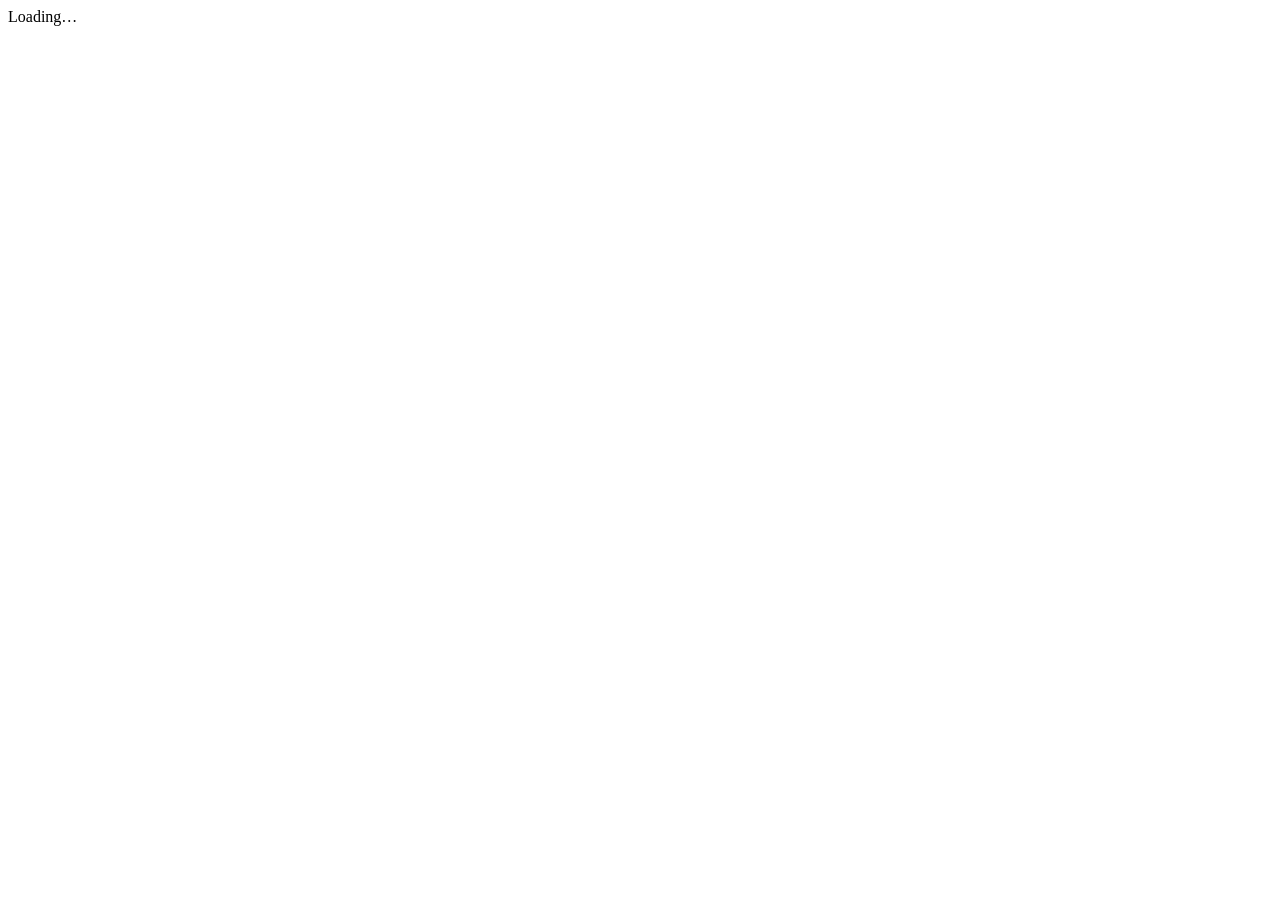
==== commit f395f342: "rider/: rebuild with /mukut/rider basePath fix Previous deploy 404'd every JS chunk because absolute" ====
--- a/rider/index.html
+++ b/rider/index.html
@@ -1 +1 @@
-<!DOCTYPE html><html lang="en" class="dark"><head><meta charSet="utf-8"/><meta name="viewport" content="width=device-width, initial-scale=1, maximum-scale=1, viewport-fit=cover, user-scalable=no"/><link rel="stylesheet" href="/rider/_next/static/css/718ee59ff2172a97.css" data-precedence="next"/><link rel="stylesheet" href="/rider/_next/static/css/dab7a09e9e0ee6e6.css" data-precedence="next"/><link rel="preload" as="script" fetchPriority="low" href="/rider/_next/static/chunks/webpack-ea5c227d9e91957c.js"/><script src="/rider/_next/static/chunks/fd9d1056-1ac2737fcdb1471b.js" async=""></script><script src="/rider/_next/static/chunks/966-092c47d8657905f0.js" async=""></script><script src="/rider/_next/static/chunks/main-app-e95fb3826b156185.js" async=""></script><script src="/rider/_next/static/chunks/448-04ed5f5bac084277.js" async=""></script><script src="/rider/_next/static/chunks/359-2acc51400bfdbe88.js" async=""></script><script src="/rider/_next/static/chunks/app/page-a6deded4b19a1c4f.js" async=""></script><meta name="theme-color" content="#07090c"/><title>Helmet Companion</title><meta name="description" content="Smart-helmet rear-view + navigation dashboard"/><meta name="application-name" content="Helmet Companion"/><meta name="format-detection" content="telephone=no, address=no, email=no"/><meta name="apple-mobile-web-app-capable" content="yes"/><meta name="apple-mobile-web-app-title" content="Helmet"/><meta name="apple-mobile-web-app-status-bar-style" content="black-translucent"/><script src="/rider/_next/static/chunks/polyfills-42372ed130431b0a.js" noModule=""></script></head><body class="min-h-screen bg-bg text-[#e6edf3] antialiased"><main class="flex h-dvh w-dvw items-center justify-center bg-bg font-mono text-[11px] uppercase tracking-widest text-white/40">Loading…</main><script src="/rider/_next/static/chunks/webpack-ea5c227d9e91957c.js" async=""></script><script>(self.__next_f=self.__next_f||[]).push([0]);self.__next_f.push([2,null])</script><script>self.__next_f.push([1,"1:HL[\"/rider/_next/static/css/718ee59ff2172a97.css\",\"style\"]\n2:HL[\"/rider/_next/static/css/dab7a09e9e0ee6e6.css\",\"style\"]\n"])</script><script>self.__next_f.push([1,"3:I[2846,[],\"\"]\n5:I[9107,[],\"ClientPageRoot\"]\n6:I[2121,[\"448\",\"static/chunks/448-04ed5f5bac084277.js\",\"359\",\"static/chunks/359-2acc51400bfdbe88.js\",\"931\",\"static/chunks/app/page-a6deded4b19a1c4f.js\"],\"default\",1]\n7:I[4707,[],\"\"]\n8:I[6423,[],\"\"]\na:I[1060,[],\"\"]\nb:[]\n"])</script><script>self.__next_f.push([1,"0:[\"$\",\"$L3\",null,{\"buildId\":\"ZSlsItXqDhf3PoDRtL-nu\",\"assetPrefix\":\"/rider\",\"urlParts\":[\"\",\"\"],\"initialTree\":[\"\",{\"children\":[\"__PAGE__\",{}]},\"$undefined\",\"$undefined\",true],\"initialSeedData\":[\"\",{\"children\":[\"__PAGE__\",{},[[\"$L4\",[\"$\",\"$L5\",null,{\"props\":{\"params\":{},\"searchParams\":{}},\"Component\":\"$6\"}],null],null],null]},[[[[\"$\",\"link\",\"0\",{\"rel\":\"stylesheet\",\"href\":\"/rider/_next/static/css/718ee59ff2172a97.css\",\"precedence\":\"next\",\"crossOrigin\":\"$undefined\"}],[\"$\",\"link\",\"1\",{\"rel\":\"stylesheet\",\"href\":\"/rider/_next/static/css/dab7a09e9e0ee6e6.css\",\"precedence\":\"next\",\"crossOrigin\":\"$undefined\"}]],[\"$\",\"html\",null,{\"lang\":\"en\",\"className\":\"dark\",\"children\":[\"$\",\"body\",null,{\"className\":\"min-h-screen bg-bg text-[#e6edf3] antialiased\",\"children\":[\"$\",\"$L7\",null,{\"parallelRouterKey\":\"children\",\"segmentPath\":[\"children\"],\"error\":\"$undefined\",\"errorStyles\":\"$undefined\",\"errorScripts\":\"$undefined\",\"template\":[\"$\",\"$L8\",null,{}],\"templateStyles\":\"$undefined\",\"templateScripts\":\"$undefined\",\"notFound\":[[\"$\",\"title\",null,{\"children\":\"404: This page could not be found.\"}],[\"$\",\"div\",null,{\"style\":{\"fontFamily\":\"system-ui,\\\"Segoe UI\\\",Roboto,Helvetica,Arial,sans-serif,\\\"Apple Color Emoji\\\",\\\"Segoe UI Emoji\\\"\",\"height\":\"100vh\",\"textAlign\":\"center\",\"display\":\"flex\",\"flexDirection\":\"column\",\"alignItems\":\"center\",\"justifyContent\":\"center\"},\"children\":[\"$\",\"div\",null,{\"children\":[[\"$\",\"style\",null,{\"dangerouslySetInnerHTML\":{\"__html\":\"body{color:#000;background:#fff;margin:0}.next-error-h1{border-right:1px solid rgba(0,0,0,.3)}@media (prefers-color-scheme:dark){body{color:#fff;background:#000}.next-error-h1{border-right:1px solid rgba(255,255,255,.3)}}\"}}],[\"$\",\"h1\",null,{\"className\":\"next-error-h1\",\"style\":{\"display\":\"inline-block\",\"margin\":\"0 20px 0 0\",\"padding\":\"0 23px 0 0\",\"fontSize\":24,\"fontWeight\":500,\"verticalAlign\":\"top\",\"lineHeight\":\"49px\"},\"children\":\"404\"}],[\"$\",\"div\",null,{\"style\":{\"display\":\"inline-block\"},\"children\":[\"$\",\"h2\",null,{\"style\":{\"fontSize\":14,\"fontWeight\":400,\"lineHeight\":\"49px\",\"margin\":0},\"children\":\"This page could not be found.\"}]}]]}]}]],\"notFoundStyles\":[]}]}]}]],null],null],\"couldBeIntercepted\":false,\"initialHead\":[null,\"$L9\"],\"globalErrorComponent\":\"$a\",\"missingSlots\":\"$Wb\"}]\n"])</script><script>self.__next_f.push([1,"9:[[\"$\",\"meta\",\"0\",{\"name\":\"viewport\",\"content\":\"width=device-width, initial-scale=1, maximum-scale=1, viewport-fit=cover, user-scalable=no\"}],[\"$\",\"meta\",\"1\",{\"name\":\"theme-color\",\"content\":\"#07090c\"}],[\"$\",\"meta\",\"2\",{\"charSet\":\"utf-8\"}],[\"$\",\"title\",\"3\",{\"children\":\"Helmet Companion\"}],[\"$\",\"meta\",\"4\",{\"name\":\"description\",\"content\":\"Smart-helmet rear-view + navigation dashboard\"}],[\"$\",\"meta\",\"5\",{\"name\":\"application-name\",\"content\":\"Helmet Companion\"}],[\"$\",\"meta\",\"6\",{\"name\":\"format-detection\",\"content\":\"telephone=no, address=no, email=no\"}],[\"$\",\"meta\",\"7\",{\"name\":\"apple-mobile-web-app-capable\",\"content\":\"yes\"}],[\"$\",\"meta\",\"8\",{\"name\":\"apple-mobile-web-app-title\",\"content\":\"Helmet\"}],[\"$\",\"meta\",\"9\",{\"name\":\"apple-mobile-web-app-status-bar-style\",\"content\":\"black-translucent\"}]]\n4:null\n"])</script></body></html>+<!DOCTYPE html><html lang="en" class="dark"><head><meta charSet="utf-8"/><meta name="viewport" content="width=device-width, initial-scale=1, maximum-scale=1, viewport-fit=cover, user-scalable=no"/><link rel="stylesheet" href="/mukut/rider/_next/static/css/718ee59ff2172a97.css" data-precedence="next"/><link rel="stylesheet" href="/mukut/rider/_next/static/css/dab7a09e9e0ee6e6.css" data-precedence="next"/><link rel="preload" as="script" fetchPriority="low" href="/mukut/rider/_next/static/chunks/webpack-9bf72203c9c7abe2.js"/><script src="/mukut/rider/_next/static/chunks/fd9d1056-1ac2737fcdb1471b.js" async=""></script><script src="/mukut/rider/_next/static/chunks/966-d594ca6e42cead6c.js" async=""></script><script src="/mukut/rider/_next/static/chunks/main-app-e95fb3826b156185.js" async=""></script><script src="/mukut/rider/_next/static/chunks/448-c2e07041317d38df.js" async=""></script><script src="/mukut/rider/_next/static/chunks/359-2acc51400bfdbe88.js" async=""></script><script src="/mukut/rider/_next/static/chunks/app/page-a6deded4b19a1c4f.js" async=""></script><meta name="theme-color" content="#07090c"/><title>Helmet Companion</title><meta name="description" content="Smart-helmet rear-view + navigation dashboard"/><meta name="application-name" content="Helmet Companion"/><meta name="format-detection" content="telephone=no, address=no, email=no"/><meta name="apple-mobile-web-app-capable" content="yes"/><meta name="apple-mobile-web-app-title" content="Helmet"/><meta name="apple-mobile-web-app-status-bar-style" content="black-translucent"/><script src="/mukut/rider/_next/static/chunks/polyfills-42372ed130431b0a.js" noModule=""></script></head><body class="min-h-screen bg-bg text-[#e6edf3] antialiased"><main class="flex h-dvh w-dvw items-center justify-center bg-bg font-mono text-[11px] uppercase tracking-widest text-white/40">Loading…</main><script src="/mukut/rider/_next/static/chunks/webpack-9bf72203c9c7abe2.js" async=""></script><script>(self.__next_f=self.__next_f||[]).push([0]);self.__next_f.push([2,null])</script><script>self.__next_f.push([1,"1:HL[\"/mukut/rider/_next/static/css/718ee59ff2172a97.css\",\"style\"]\n2:HL[\"/mukut/rider/_next/static/css/dab7a09e9e0ee6e6.css\",\"style\"]\n"])</script><script>self.__next_f.push([1,"3:I[2846,[],\"\"]\n5:I[9107,[],\"ClientPageRoot\"]\n6:I[2121,[\"448\",\"static/chunks/448-c2e07041317d38df.js\",\"359\",\"static/chunks/359-2acc51400bfdbe88.js\",\"931\",\"static/chunks/app/page-a6deded4b19a1c4f.js\"],\"default\",1]\n7:I[4707,[],\"\"]\n8:I[6423,[],\"\"]\na:I[1060,[],\"\"]\nb:[]\n"])</script><script>self.__next_f.push([1,"0:[\"$\",\"$L3\",null,{\"buildId\":\"fABk3pBKIUw6gwTvmN7Va\",\"assetPrefix\":\"/mukut/rider\",\"urlParts\":[\"\",\"\"],\"initialTree\":[\"\",{\"children\":[\"__PAGE__\",{}]},\"$undefined\",\"$undefined\",true],\"initialSeedData\":[\"\",{\"children\":[\"__PAGE__\",{},[[\"$L4\",[\"$\",\"$L5\",null,{\"props\":{\"params\":{},\"searchParams\":{}},\"Component\":\"$6\"}],null],null],null]},[[[[\"$\",\"link\",\"0\",{\"rel\":\"stylesheet\",\"href\":\"/mukut/rider/_next/static/css/718ee59ff2172a97.css\",\"precedence\":\"next\",\"crossOrigin\":\"$undefined\"}],[\"$\",\"link\",\"1\",{\"rel\":\"stylesheet\",\"href\":\"/mukut/rider/_next/static/css/dab7a09e9e0ee6e6.css\",\"precedence\":\"next\",\"crossOrigin\":\"$undefined\"}]],[\"$\",\"html\",null,{\"lang\":\"en\",\"className\":\"dark\",\"children\":[\"$\",\"body\",null,{\"className\":\"min-h-screen bg-bg text-[#e6edf3] antialiased\",\"children\":[\"$\",\"$L7\",null,{\"parallelRouterKey\":\"children\",\"segmentPath\":[\"children\"],\"error\":\"$undefined\",\"errorStyles\":\"$undefined\",\"errorScripts\":\"$undefined\",\"template\":[\"$\",\"$L8\",null,{}],\"templateStyles\":\"$undefined\",\"templateScripts\":\"$undefined\",\"notFound\":[[\"$\",\"title\",null,{\"children\":\"404: This page could not be found.\"}],[\"$\",\"div\",null,{\"style\":{\"fontFamily\":\"system-ui,\\\"Segoe UI\\\",Roboto,Helvetica,Arial,sans-serif,\\\"Apple Color Emoji\\\",\\\"Segoe UI Emoji\\\"\",\"height\":\"100vh\",\"textAlign\":\"center\",\"display\":\"flex\",\"flexDirection\":\"column\",\"alignItems\":\"center\",\"justifyContent\":\"center\"},\"children\":[\"$\",\"div\",null,{\"children\":[[\"$\",\"style\",null,{\"dangerouslySetInnerHTML\":{\"__html\":\"body{color:#000;background:#fff;margin:0}.next-error-h1{border-right:1px solid rgba(0,0,0,.3)}@media (prefers-color-scheme:dark){body{color:#fff;background:#000}.next-error-h1{border-right:1px solid rgba(255,255,255,.3)}}\"}}],[\"$\",\"h1\",null,{\"className\":\"next-error-h1\",\"style\":{\"display\":\"inline-block\",\"margin\":\"0 20px 0 0\",\"padding\":\"0 23px 0 0\",\"fontSize\":24,\"fontWeight\":500,\"verticalAlign\":\"top\",\"lineHeight\":\"49px\"},\"children\":\"404\"}],[\"$\",\"div\",null,{\"style\":{\"display\":\"inline-block\"},\"children\":[\"$\",\"h2\",null,{\"style\":{\"fontSize\":14,\"fontWeight\":400,\"lineHeight\":\"49px\",\"margin\":0},\"children\":\"This page could not be found.\"}]}]]}]}]],\"notFoundStyles\":[]}]}]}]],null],null],\"couldBeIntercepted\":false,\"initialHead\":[null,\"$L9\"],\"globalErrorComponent\":\"$a\",\"missingSlots\":\"$Wb\"}]\n"])</script><script>self.__next_f.push([1,"9:[[\"$\",\"meta\",\"0\",{\"name\":\"viewport\",\"content\":\"width=device-width, initial-scale=1, maximum-scale=1, viewport-fit=cover, user-scalable=no\"}],[\"$\",\"meta\",\"1\",{\"name\":\"theme-color\",\"content\":\"#07090c\"}],[\"$\",\"meta\",\"2\",{\"charSet\":\"utf-8\"}],[\"$\",\"title\",\"3\",{\"children\":\"Helmet Companion\"}],[\"$\",\"meta\",\"4\",{\"name\":\"description\",\"content\":\"Smart-helmet rear-view + navigation dashboard\"}],[\"$\",\"meta\",\"5\",{\"name\":\"application-name\",\"content\":\"Helmet Companion\"}],[\"$\",\"meta\",\"6\",{\"name\":\"format-detection\",\"content\":\"telephone=no, address=no, email=no\"}],[\"$\",\"meta\",\"7\",{\"name\":\"apple-mobile-web-app-capable\",\"content\":\"yes\"}],[\"$\",\"meta\",\"8\",{\"name\":\"apple-mobile-web-app-title\",\"content\":\"Helmet\"}],[\"$\",\"meta\",\"9\",{\"name\":\"apple-mobile-web-app-status-bar-style\",\"content\":\"black-translucent\"}]]\n4:null\n"])</script></body></html>
